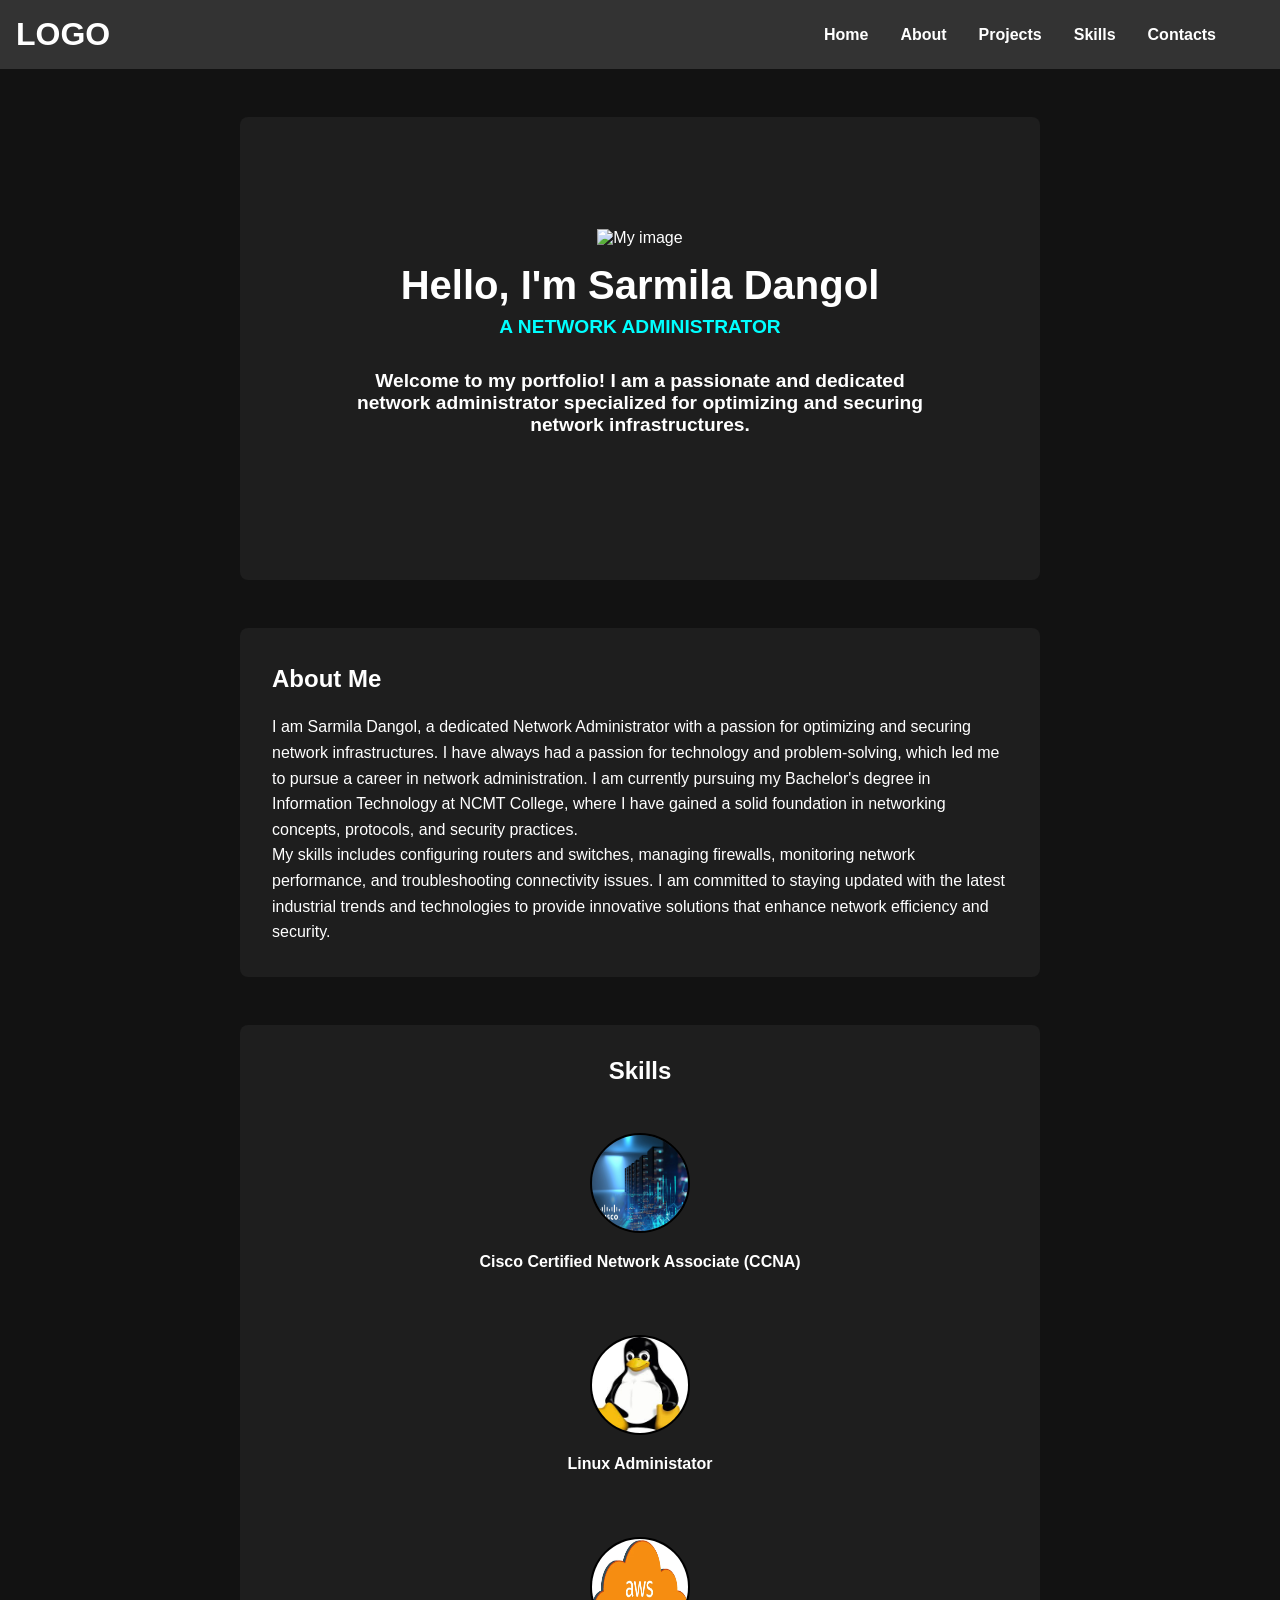
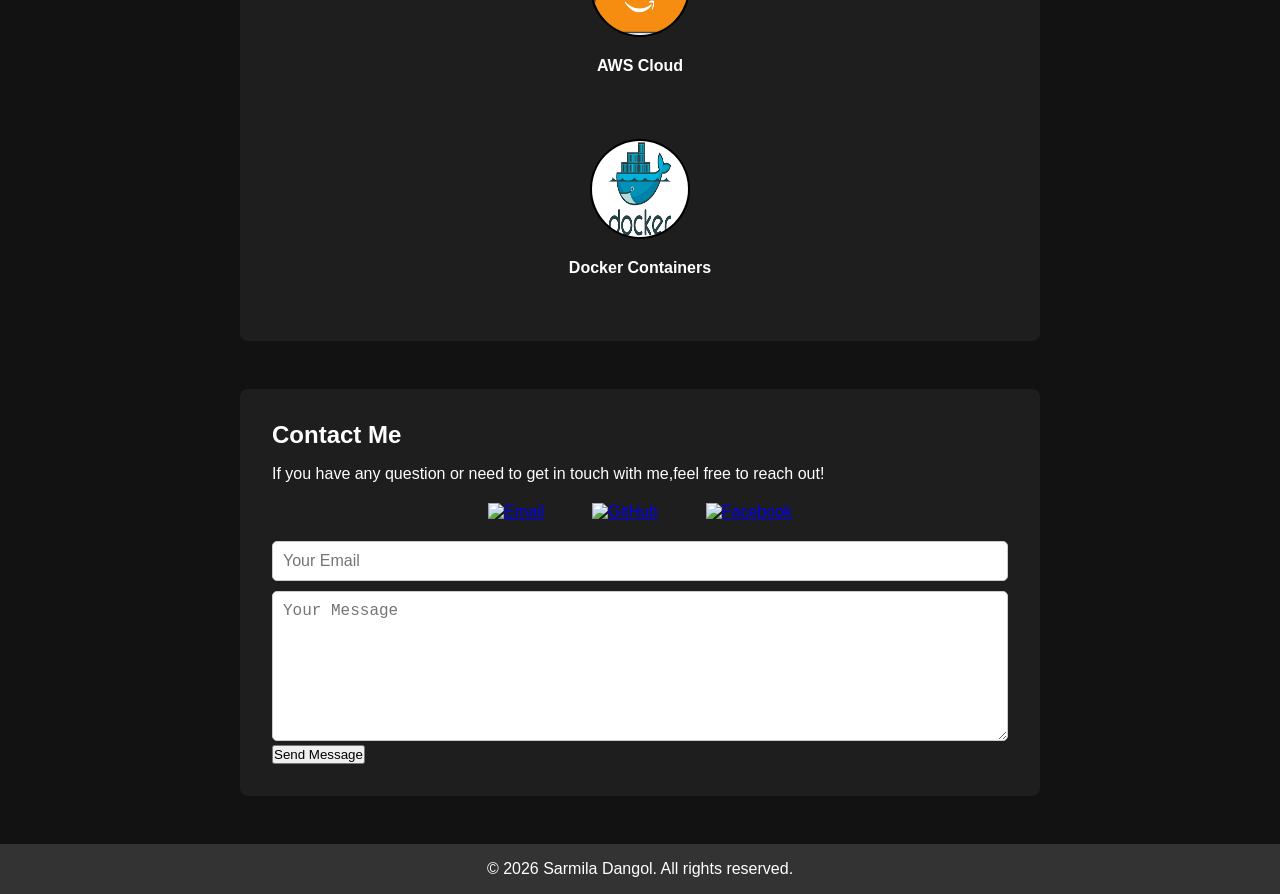
==== index.html @ b44a8a32 "added nav and skill section" ====
<!DOCTYPE html>
<html lang="en">
<head>
    <meta charset="UTF-8">
    <meta name="viewport" content="width=device-width, initial-scale=1.0">
    <title>Sarmila Dangol</title>
    <link rel="stylesheet" href="index.css">
    

   
</head>
<body>
    <script src="index.js">
    
    </script>
    <header>
    
        <nav>
            
            <div class ="logo"><a href= "port.html">LOGO </a>
                </div>
            
            <ul>
                <li><a href="#home">Home</a></li>
                <li><a href="#about">About</a></li>
                <li><a href="#projects">Projects</a></li>
                <li><a href="#skills">Skills</a></li>
                <li><a href="#contact">Contacts</a></li>
                </ul>
                
       </nav>
    </header>
   
    

    <section id="home" >
        <div class="intro">
            <img src="https://cdn-icons-png.flaticon.com/512/4537/4537097.png" alt="My image" id="profile">
            <h1>Hello, I'm Sarmila Dangol</h1>
            <p  style="color:aqua"> A NETWORK ADMINISTRATOR</p>
       

        <p  id ="welcome">
            Welcome to my portfolio! I am a passionate and dedicated network administrator specialized for
            optimizing and securing network infrastructures.
        </p>
        </div>
    </section>

    <!-- about me  section -->

    <section id ="about">
    <h2>About Me</h2>
    <p>
        I am Sarmila Dangol, a dedicated Network Administrator with a passion for optimizing and securing network infrastructures. I have always had a passion for technology and problem-solving, which led me to pursue a career in network administration. I am currently pursuing my Bachelor's degree in  Information Technology at NCMT College, where I have gained a solid foundation in networking concepts, protocols, and security practices.
    </p>

    <p>
        My skills  includes configuring routers and switches, managing firewalls, monitoring network performance, and troubleshooting connectivity issues. I am committed to staying updated with the latest industrial  trends and technologies to provide innovative solutions that enhance network efficiency and security.
    </p>

</section>


    <!--Skills section-->
    
    <section id="skills">
        <h2>Skills</h2>
       <figure>
        <img src="cisco.jpg" alt="Cisco"  width="100" height="100">
        <figcaption>Cisco Certified Network Associate (CCNA)</figcaption>
         </figure>

        <figure>
            <img src="linux.jpg " alt="Linux" 
            width="100" height="100">
            <figcaption> Linux Administator</figcaption>
        </figure>

        <figure>
            <img src="aws.jpg"alt="AWS" width="100" height="100" >
            <figcaption> AWS Cloud </figcaption>
        </figure>

        <figure>
            <img src="docker.jpg" alt="Docker" height="100" width="100">
            <figcaption> Docker Containers

            </figcaption>
        </figure>
</section>


    <!-- Contact section -->

<section id="contact">
    

    <h2>Contact Me</h2>
    <p> If you have any question or need to get in touch with me,feel free to reach out!</p>

     <div class="contacts">
    <ul>
       
        <li><a href="mailto:sarmiladangol@example.com" target="_blank"><img src="https://uxwing.com/wp-content/themes/uxwing/download/communication-chat-call/envelope-icon.svg" alt="Email" width="50" height="50"></a></li>

        <li><a href="https://github.com/" target="_blank"><img src="https://cdn-icons-png.flaticon.com/512/25/25231.png"
             alt="GitHub" width="50" height="50"> </a></li>
        </li>

        <li>
            <a href="https://www.facebook.com/" target="_blank">
                <img src="https://uxwing.com/wp-content/themes/uxwing/download/brands-and-social-media/facebook-app-round-icon.svg" alt="Facebook" width="50" height="50">
            </a>
        </li>
    </ul>
    <input type="text" placeholder="Your Email">
    <br>
    <textarea placeholder="Your Message"></textarea>
    <br>
    <button type="submit">Send Message</button>

</section>
</div>

<footer>
    <p> &copy; 2026 Sarmila Dangol. All rights reserved.</p>
</footer>
    


    </body>
    </html>
---- index.css ----
*{
    margin: 0;
    padding: 0;
    box-sizing: border-box;
 } 

 html {

        scroll-behavior: smooth;
 }

 body {
            font-family: ' roboto', sans-serif;
             color:white;
            background-color: #121212;
            margin: 0;
            padding: 0;
        }

        header {
            background-color: #333;
            color: white;
            padding: 1rem;
            position: sticky;
            top: 0;
            
        }

        nav {
            max-width: 1200px;
          display: flex;
            justify-content: space-between;
            align-items: center;
        }

        .logo {
            font-size: 2rem;
            font-weight: bold;
            
            
            
        }

        nav ul {
            list-style: none;
            display: flex;
            gap: 2rem;
            
            
            
        }

        nav a {
            color: white;
            text-decoration: none;
            cursor: pointer;
            font-weight: bold;
            
            
        }

        nav a:hover {
            color: aqua;
           
        }

       section
           {
            margin: 3rem auto;
            padding: 2rem;
            max-width: 800px;
            background-color: #1e1e1e;
         border-radius: 8px;
            
        }


        
.intro{
            text-align: center;
            padding: 5rem ;
            margin-bottom: 2rem;
           
        }

        .intro h1 {
            font-size: 2.5rem;
            margin-bottom: 0.5rem;
        }

        .intro p {
            
            font-weight: bold;
            font-size: 1.2rem;
            
            
            
        }

        #welcome{
            text-align: center;
            font-size: .1.5rem;
            margin-top: 2rem;
            
                      
               }

               #profile{
          height: 200px;
                margin-bottom: 1rem;
               }

               #about {
                line-height: 1.6;
                font-size: 16px;
                
               }
               #about h2{
                
                margin-bottom: 1rem;
                
               }
                
               #skills h2 {
                margin-bottom: 1rem;
                
               }
                #skills figure {
                 text-align: center;
                padding: 2rem;
                
                 
                }

                #skills h2{
                    
                    text-align: center;
                }

                #skills img {
                 border-radius: 50%;
                 margin-bottom: 1rem;
                border: 2px solid black;;
                 
                }

                #skills figcaption {
                 font-weight: bold;
                 
                }

                #contact ul{
                    list-style: none;
                    padding: 20px;
                }
                #contact h2{
                    gap: 1rem;
                    margin-bottom: 1rem;
                }
                .contacts ul {
                    text-align: center;
                    display: flex;
                    gap: 3rem;
                    
                    justify-content: center;
                   
                }

                footer{
                    text-align: center;
                    padding: 1rem;
                    background-color: #333;
                    color: white;
                    margin-top: 1rem;
                }
                textarea{
                    width: 100%;
                    height: 150px;
                    padding: 10px;
                    border-radius: 5px;
                    border: 1px solid #ccc;
                    font-size: 16px;
                   
                }
                input[type="text"], input[type="email"]{
                    width: 100%;
                    padding: 10px;
                    margin-bottom: 10px;
                    border-radius: 5px;
                    border: 1px solid #ccc;
                    font-size: 16px;
                }
                input[type="submit"]{
                    background-color: #4CAF50;
                    color: white;
                    padding: 10px 20px;
                    border: none;
                    border-radius: 5px;
                    cursor: pointer;
                    font-size: 16px;
                }
                input[type="submit"]:hover{
                    background-color: #45a049;
                }
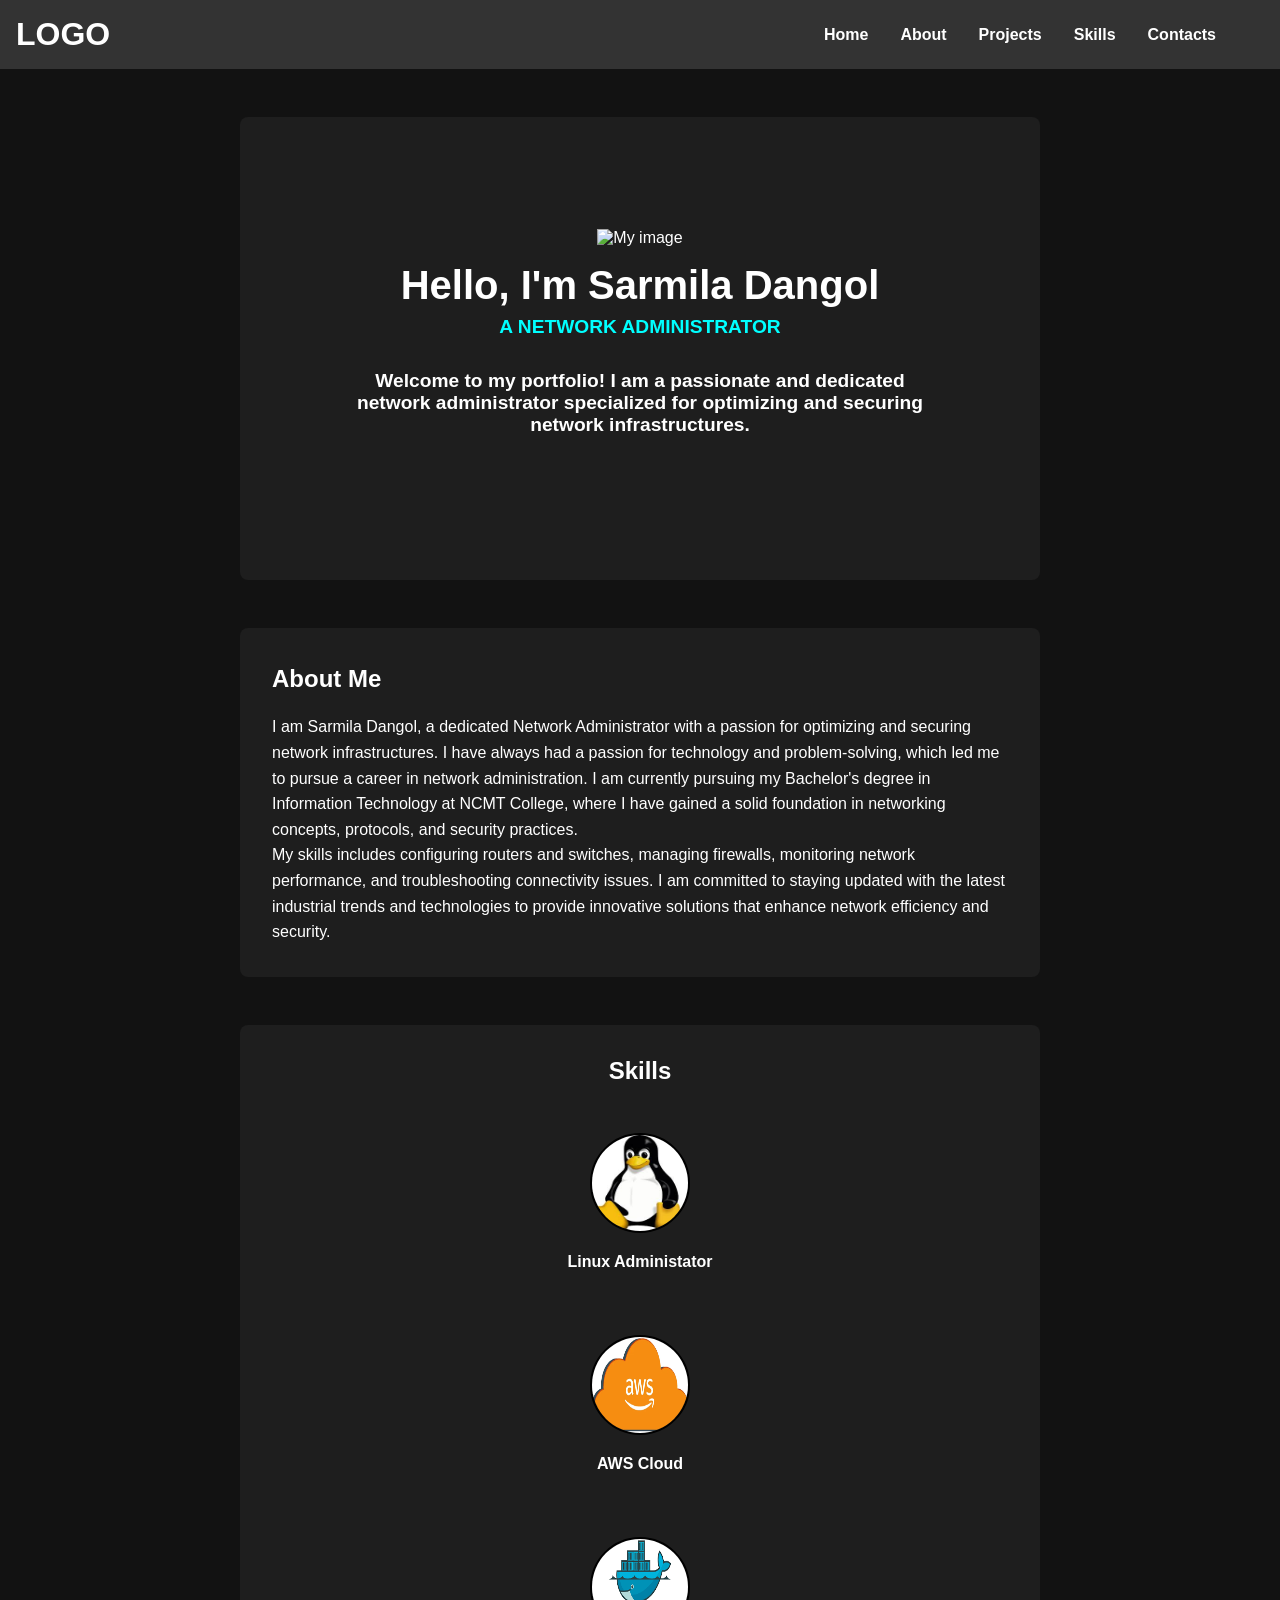
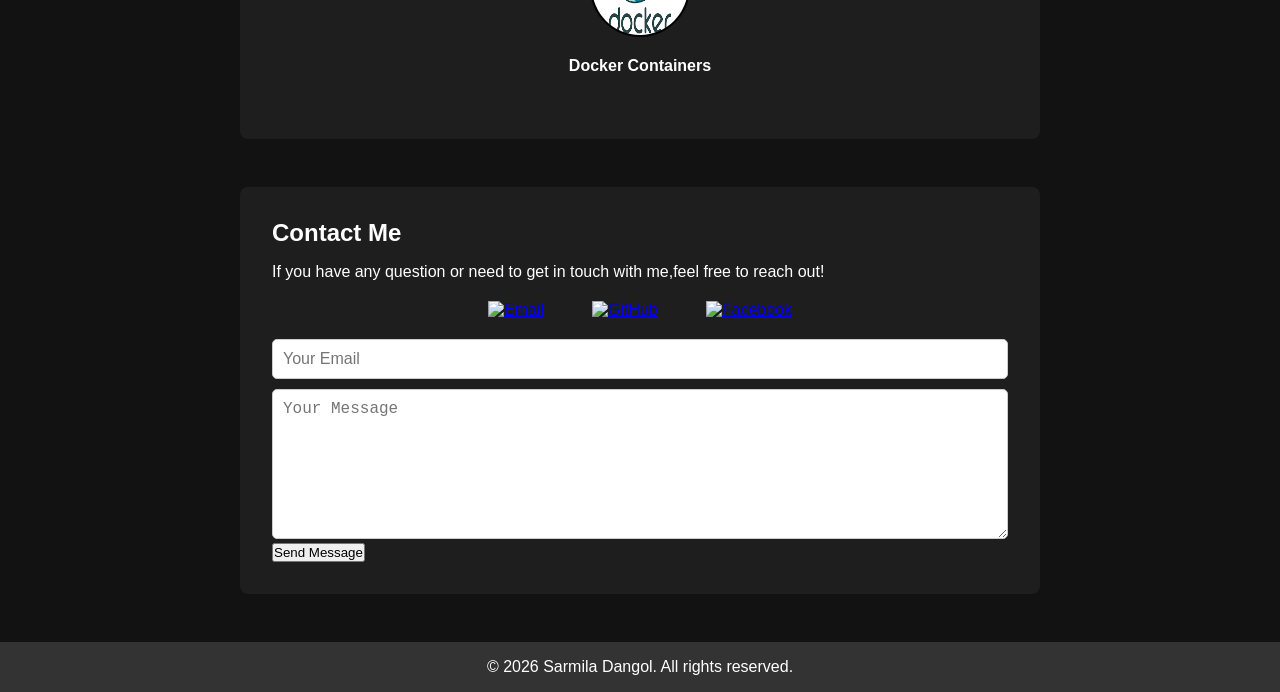
==== commit e5b89e19: "organizing structure" ====
--- a/index.html
+++ b/index.html
@@ -66,10 +66,7 @@
     
     <section id="skills">
         <h2>Skills</h2>
-       <figure>
-        <img src="cisco.jpg" alt="Cisco"  width="100" height="100">
-        <figcaption>Cisco Certified Network Associate (CCNA)</figcaption>
-         </figure>
+       
 
         <figure>
             <img src="linux.jpg " alt="Linux" 
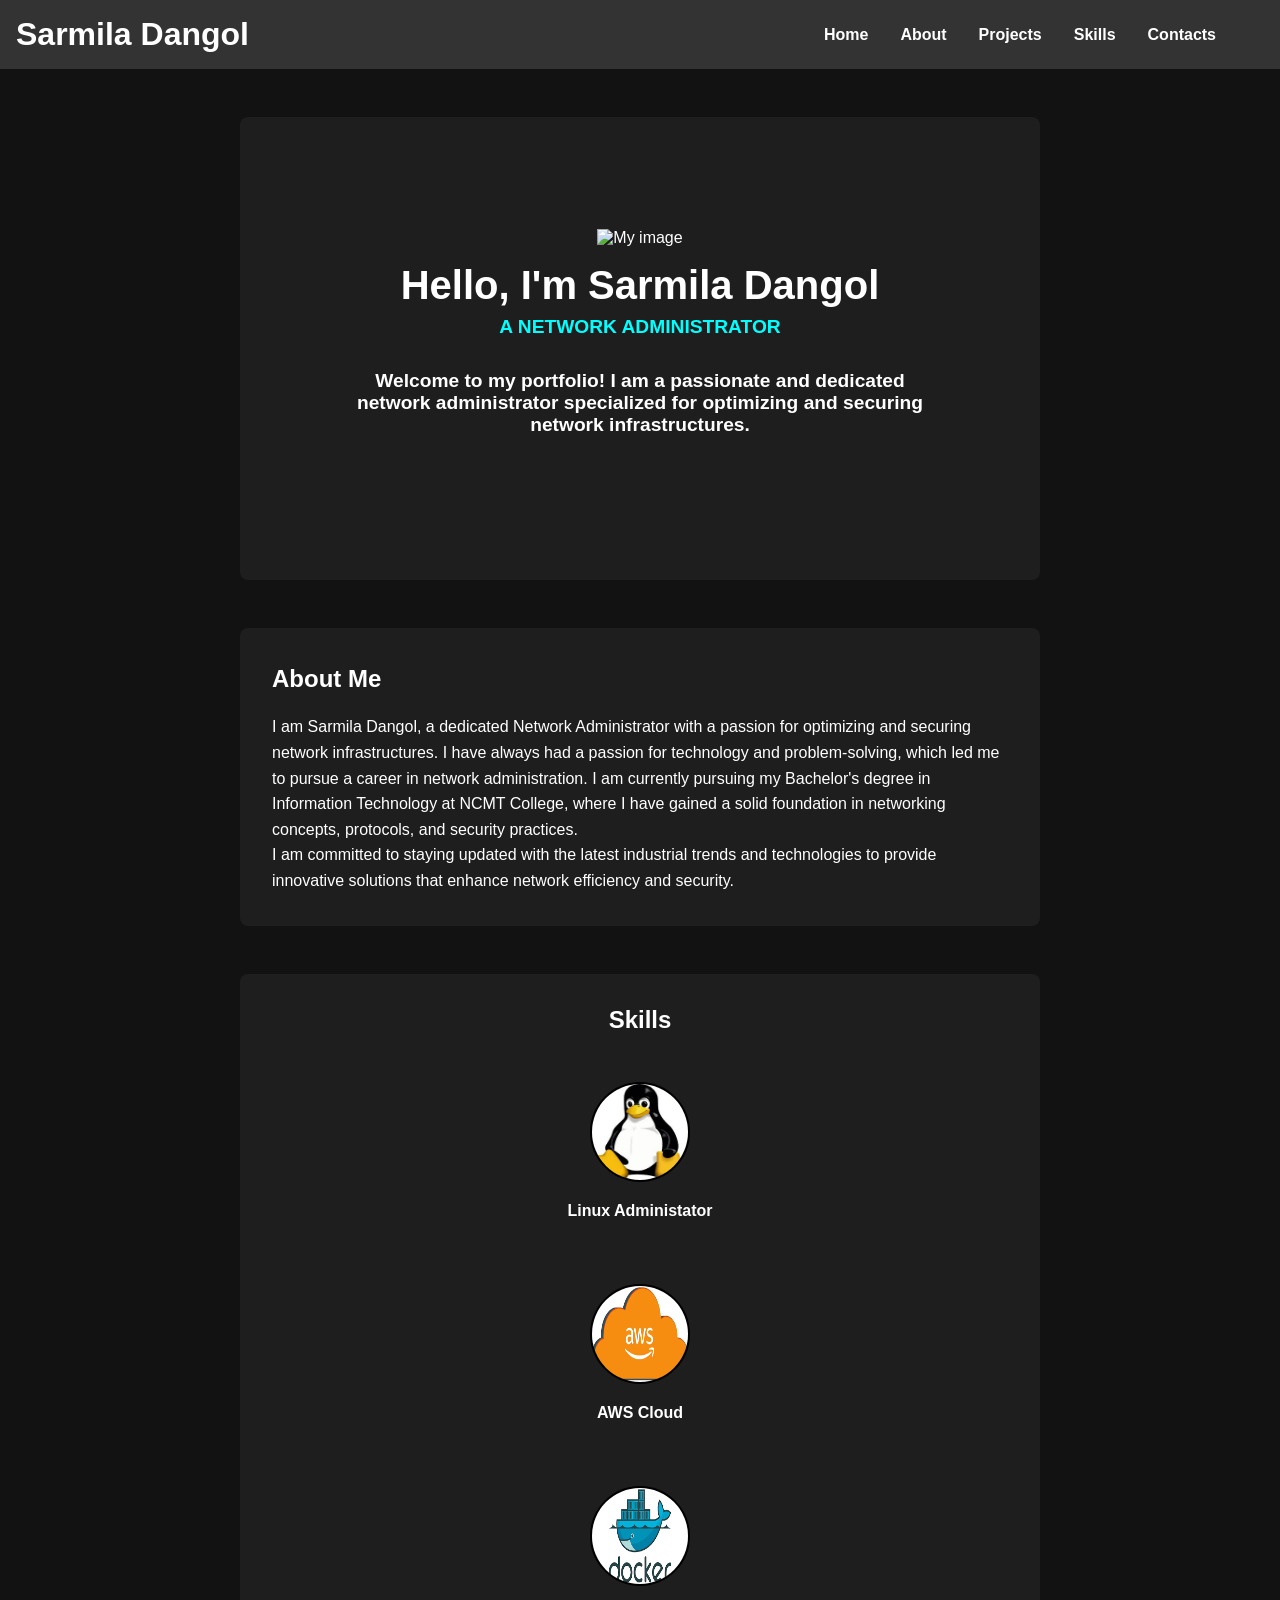
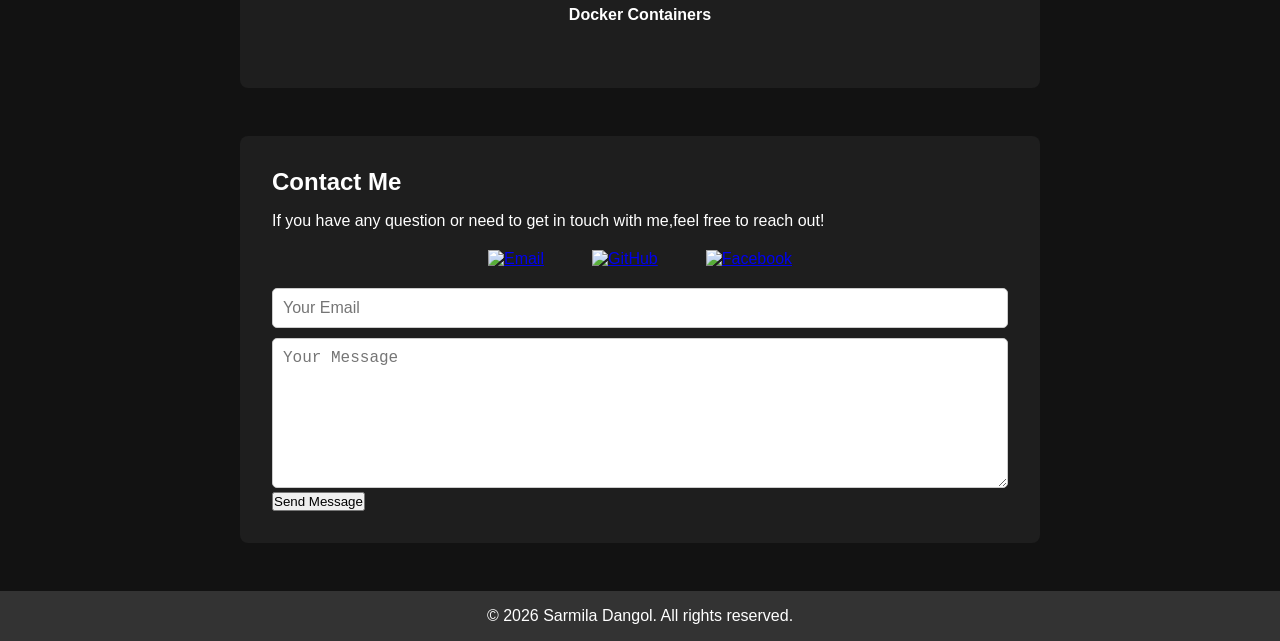
==== commit cfc7eb71: "fixed images structure" ====
--- a/index.html
+++ b/index.html
@@ -17,7 +17,7 @@
     
         <nav>
             
-            <div class ="logo"><a href= "port.html">LOGO </a>
+            <div class ="logo"><a href= "port.html">Sarmila Dangol </a>
                 </div>
             
             <ul>
@@ -56,7 +56,7 @@
     </p>
 
     <p>
-        My skills  includes configuring routers and switches, managing firewalls, monitoring network performance, and troubleshooting connectivity issues. I am committed to staying updated with the latest industrial  trends and technologies to provide innovative solutions that enhance network efficiency and security.
+         I am committed to staying updated with the latest industrial  trends and technologies to provide innovative solutions that enhance network efficiency and security.
     </p>
 
 </section>
@@ -69,18 +69,18 @@
        
 
         <figure>
-            <img src="linux.jpg " alt="Linux" 
+            <img src=" images/linux.jpg" alt="Linux" 
             width="100" height="100">
             <figcaption> Linux Administator</figcaption>
         </figure>
 
         <figure>
-            <img src="aws.jpg"alt="AWS" width="100" height="100" >
+            <img src=" images/aws.jpg"alt="AWS" width="100" height="100" >
             <figcaption> AWS Cloud </figcaption>
         </figure>
 
         <figure>
-            <img src="docker.jpg" alt="Docker" height="100" width="100">
+            <img src="images/docker.jpg" alt="Docker" height="100" width="100">
             <figcaption> Docker Containers
 
             </figcaption>
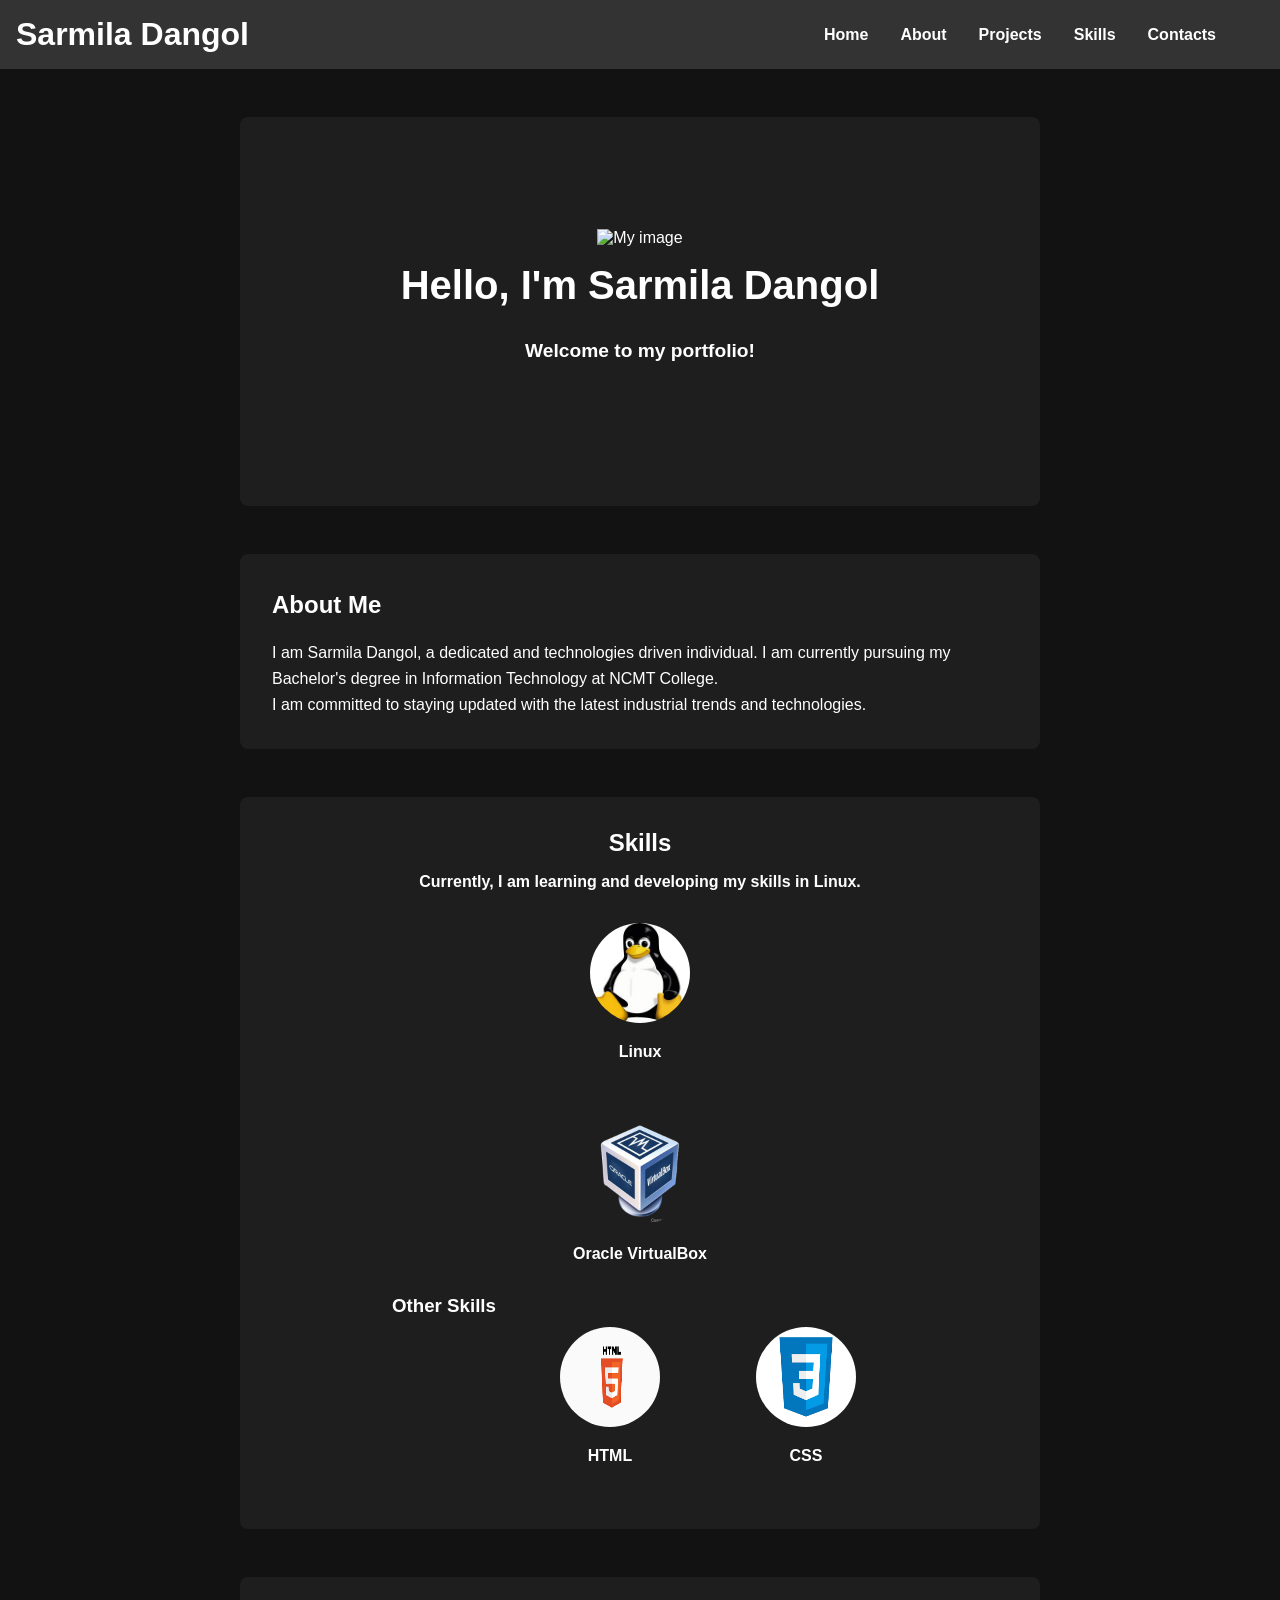
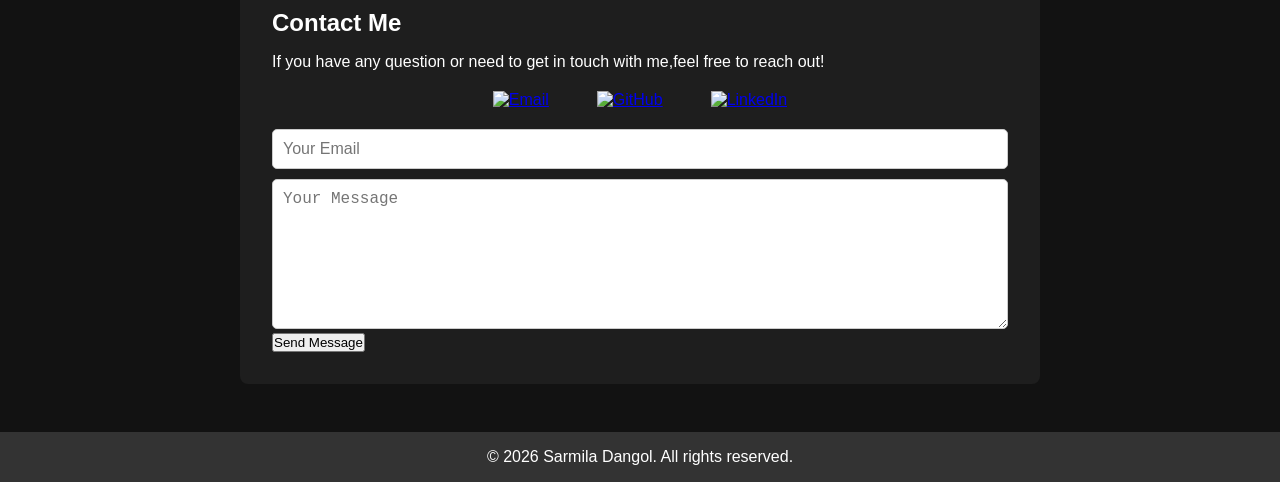
==== commit dbd8c319: "made adjustment" ====
--- a/index.html
+++ b/index.html
@@ -17,7 +17,7 @@
     
         <nav>
             
-            <div class ="logo"><a href= "port.html">Sarmila Dangol </a>
+            <div class ="logo"><a href= "index.html">Sarmila Dangol </a>
                 </div>
             
             <ul>
@@ -37,12 +37,12 @@
         <div class="intro">
             <img src="https://cdn-icons-png.flaticon.com/512/4537/4537097.png" alt="My image" id="profile">
             <h1>Hello, I'm Sarmila Dangol</h1>
-            <p  style="color:aqua"> A NETWORK ADMINISTRATOR</p>
+            <!-- <p  style="color:aqua"> A SYSTEM ADMINISTRATOR</p> -->
        
 
         <p  id ="welcome">
-            Welcome to my portfolio! I am a passionate and dedicated network administrator specialized for
-            optimizing and securing network infrastructures.
+            Welcome to my portfolio! 
+            
         </p>
         </div>
     </section>
@@ -52,11 +52,11 @@
     <section id ="about">
     <h2>About Me</h2>
     <p>
-        I am Sarmila Dangol, a dedicated Network Administrator with a passion for optimizing and securing network infrastructures. I have always had a passion for technology and problem-solving, which led me to pursue a career in network administration. I am currently pursuing my Bachelor's degree in  Information Technology at NCMT College, where I have gained a solid foundation in networking concepts, protocols, and security practices.
+        I am Sarmila Dangol, a dedicated and technologies driven individual.  I am currently pursuing my Bachelor's degree in  Information Technology at NCMT College.
     </p>
 
     <p>
-         I am committed to staying updated with the latest industrial  trends and technologies to provide innovative solutions that enhance network efficiency and security.
+         I am committed to staying updated with the latest industrial  trends and technologies.
     </p>
 
 </section>
@@ -64,27 +64,52 @@
 
     <!--Skills section-->
     
+    
     <section id="skills">
         <h2>Skills</h2>
+        <p style = "text-align: center; font-weight: bold;"> Currently, I am learning and developing my skills in Linux.</p>
        
 
         <figure>
             <img src=" images/linux.jpg" alt="Linux" 
             width="100" height="100">
-            <figcaption> Linux Administator</figcaption>
+            <figcaption> Linux </figcaption>
         </figure>
+        <figure>
+            <img src=" images/virtualbox.jpg" alt="Vmware" width="100" height="100">
+            <figcaption> Oracle VirtualBox </figcaption>
+        </figure>
+  
 
-        <figure>
+        <!-- <figure>
             <img src=" images/aws.jpg"alt="AWS" width="100" height="100" >
             <figcaption> AWS Cloud </figcaption>
-        </figure>
+        </figure> -->
 
-        <figure>
+        <!-- <figure>
             <img src="images/docker.jpg" alt="Docker" height="100" width="100">
             <figcaption> Docker Containers
 
             </figcaption>
+        </figure> -->
+
+        <div class="other-skills">
+
+
+
+        <h3> Other Skills</h3>
+
+        
+        <figure>
+            <img src="images/html.jpg" alt="HTML" width="100" height="100">
+            <figcaption> HTML</figcaption>
         </figure>
+
+        <figure>
+            <img src="images/css.jpg" alt="CSS" width="100" height="100">
+            <figcaption> CSS</figcaption>
+            </figure>
+            </div>
 </section>
 
 
@@ -106,8 +131,8 @@
         </li>
 
         <li>
-            <a href="https://www.facebook.com/" target="_blank">
-                <img src="https://uxwing.com/wp-content/themes/uxwing/download/brands-and-social-media/facebook-app-round-icon.svg" alt="Facebook" width="50" height="50">
+            <a href="https://np.linkedin.com/" target="_blank">
+                <img src="https://uxwing.com/wp-content/themes/uxwing/download/brands-and-social-media/linkedin-square-icon.png" alt="LinkedIn" width="50" height="50">
             </a>
         </li>
     </ul>
--- a/index.css
+++ b/index.css
@@ -4,6 +4,13 @@
     padding: 0;
     box-sizing: border-box;
  } 
+ @media (max-width: 600px) {
+    nav ul {
+        flex-direction: column;
+        gap: 1rem;
+    }
+}
+
 
  html {
 
@@ -141,7 +148,7 @@
                 #skills img {
                  border-radius: 50%;
                  margin-bottom: 1rem;
-                border: 2px solid black;;
+                
                  
                 }
 
@@ -166,6 +173,14 @@
                     justify-content: center;
                    
                 }
+               .other-skills{
+                    display : flex;
+                    gap: 2rem;
+                    
+                    justify-content: center;
+                    
+                }
+               
 
                 footer{
                     text-align: center;
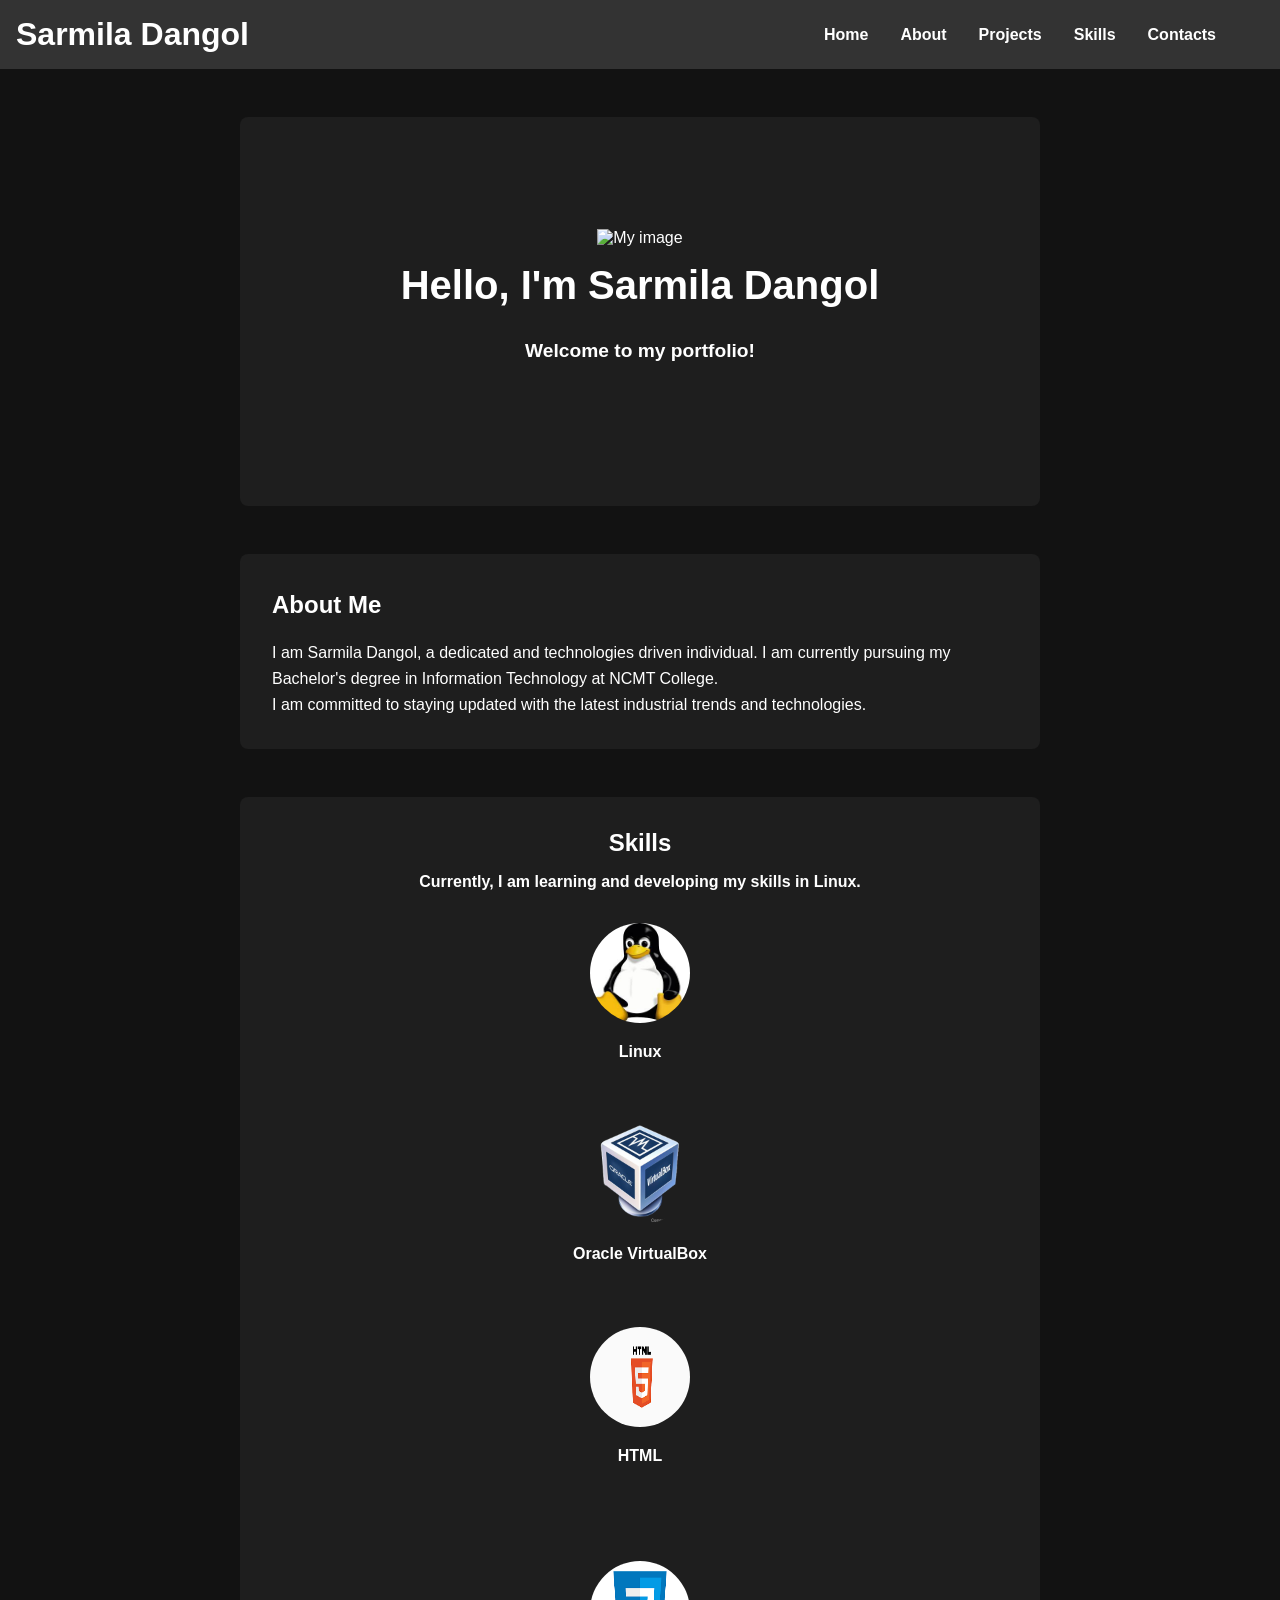
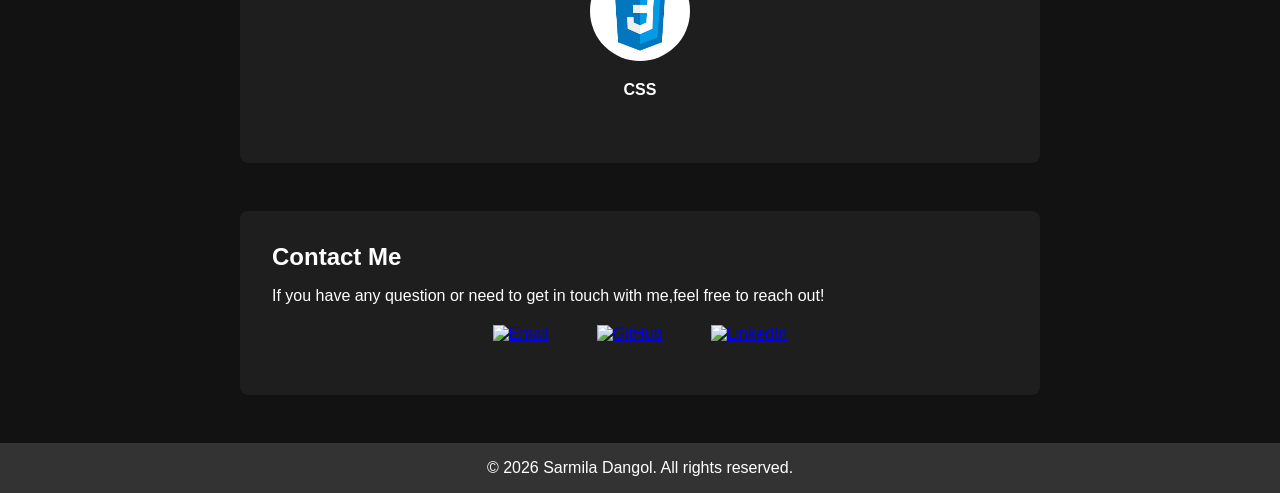
==== commit e437f61d: "Updated portfolio" ====
--- a/index.html
+++ b/index.html
@@ -97,7 +97,6 @@
 
 
 
-        <h3> Other Skills</h3>
 
         
         <figure>
@@ -136,11 +135,7 @@
             </a>
         </li>
     </ul>
-    <input type="text" placeholder="Your Email">
-    <br>
-    <textarea placeholder="Your Message"></textarea>
-    <br>
-    <button type="submit">Send Message</button>
+    </div>
 
 </section>
 </div>
--- a/index.css
+++ b/index.css
@@ -15,6 +15,7 @@
  html {
 
         scroll-behavior: smooth;
+        
  }
 
  body {
@@ -175,6 +176,7 @@
                 }
                .other-skills{
                     display : flex;
+                    flex-direction: column;
                     gap: 2rem;
                     
                     justify-content: center;
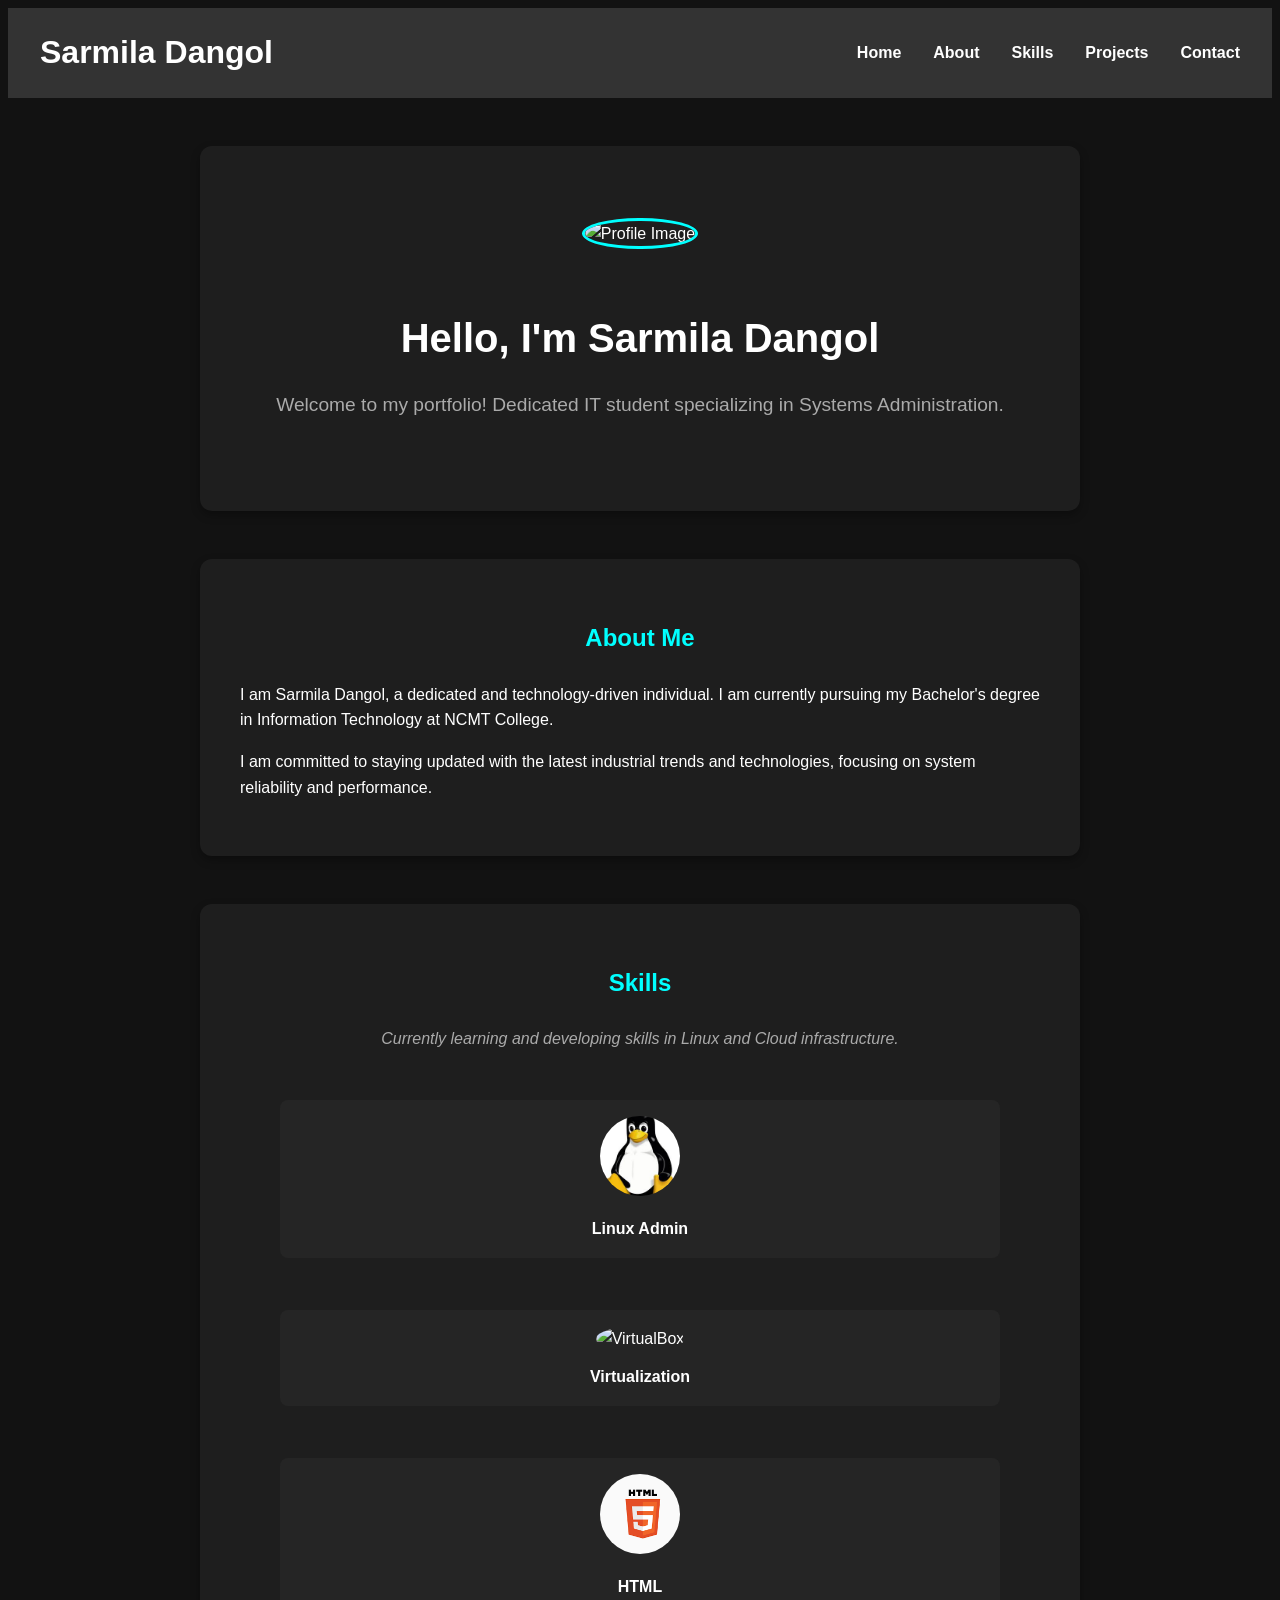
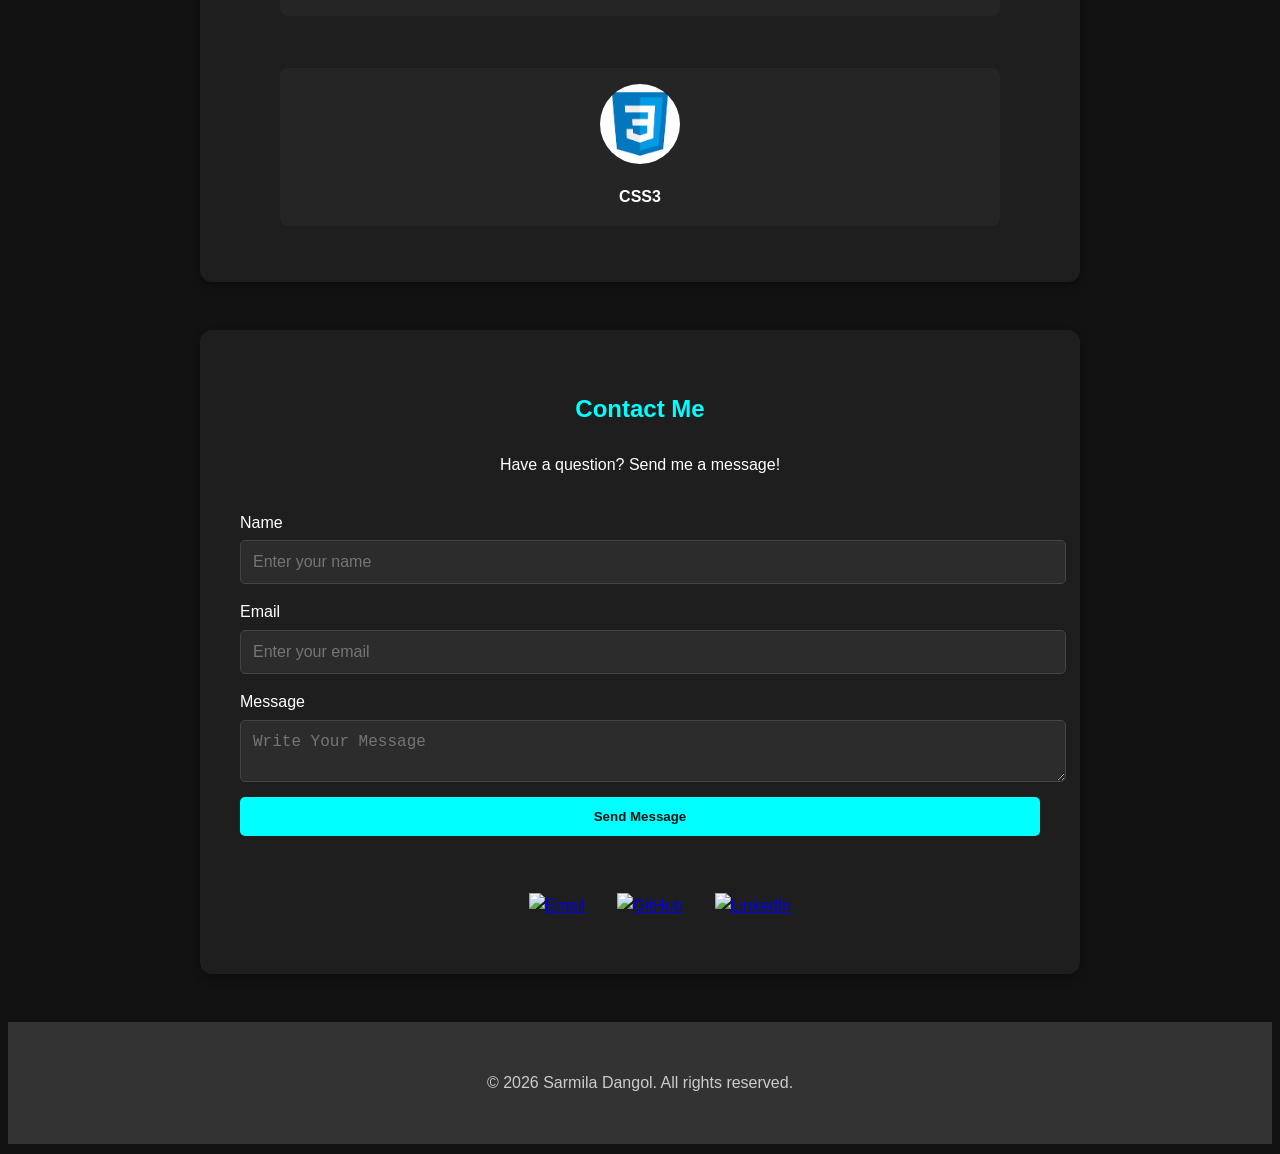
==== commit 915b5682: "Updated Portfolio" ====
--- a/index.html
+++ b/index.html
@@ -14,140 +14,90 @@
     
     </script>
     <header>
-    
         <nav>
-            
-            <div class ="logo"><a href= "index.html">Sarmila Dangol </a>
-                </div>
-            
+            <div class="logo"><a href="#">Sarmila Dangol</a></div>
             <ul>
                 <li><a href="#home">Home</a></li>
                 <li><a href="#about">About</a></li>
-                <li><a href="#projects">Projects</a></li>
                 <li><a href="#skills">Skills</a></li>
-                <li><a href="#contact">Contacts</a></li>
-                </ul>
-                
-       </nav>
+               <li><a href="pProjects">Projects</a></li>
+  <li><a href="#contact">Contact</a></li>
+            </ul>
+        </nav>
     </header>
-   
-    
 
-    <section id="home" >
+    <section id="home">
         <div class="intro">
-            <img src="https://cdn-icons-png.flaticon.com/512/4537/4537097.png" alt="My image" id="profile">
+            <img src="https://cdn-icons-png.flaticon.com/512/4537/4537097.png" alt="Profile Image" id="profile">
             <h1>Hello, I'm Sarmila Dangol</h1>
-            <!-- <p  style="color:aqua"> A SYSTEM ADMINISTRATOR</p> -->
-       
-
-        <p  id ="welcome">
-            Welcome to my portfolio! 
-            
-        </p>
+            <p id="welcome">Welcome to my portfolio! Dedicated IT student specializing in Systems Administration.</p>
         </div>
     </section>
 
-    <!-- about me  section -->
+    <section id="about">
+        <h2>About Me</h2>
+        <p>I am Sarmila Dangol, a dedicated and technology-driven individual. I am currently pursuing my Bachelor's degree in Information Technology at NCMT College.</p>
+        <p style="margin-top: 10px;">I am committed to staying updated with the latest industrial trends and technologies, focusing on system reliability and performance.</p>
+    </section>
 
-    <section id ="about">
-    <h2>About Me</h2>
-    <p>
-        I am Sarmila Dangol, a dedicated and technologies driven individual.  I am currently pursuing my Bachelor's degree in  Information Technology at NCMT College.
-    </p>
-
-    <p>
-         I am committed to staying updated with the latest industrial  trends and technologies.
-    </p>
-
-</section>
-
-
-    <!--Skills section-->
-    
-    
     <section id="skills">
         <h2>Skills</h2>
-        <p style = "text-align: center; font-weight: bold;"> Currently, I am learning and developing my skills in Linux.</p>
-       
+        <p style="text-align: center; font-style: italic; color: #aaa;">Currently learning and developing skills in Linux and Cloud infrastructure.</p>
+        
+        <div class="skill">
+            <figure>
+                <img src="images/linux.jpg" alt="Linux" width="80" height="80">
+                <figcaption>Linux Admin</figcaption>
+            </figure>
+            <figure>
+                <img src="https://cdn-icons-png.flaticon.com/512/5738/5738031.png" alt="VirtualBox" width="80" height="80">
+                <figcaption>Virtualization</figcaption>
+            </figure>
+            <figure>
+                <img src="images/html.jpg" alt="HTML" width="80" height="80">
+                <figcaption>HTML</figcaption>
+            </figure>
+            <figure>
+                <img src="images/css.jpg" alt="CSS" width="80" height="80">
+                <figcaption>CSS3</figcaption>
+            </figure>
+        </div>
+    </section>
 
-        <figure>
-            <img src=" images/linux.jpg" alt="Linux" 
-            width="100" height="100">
-            <figcaption> Linux </figcaption>
-        </figure>
-        <figure>
-            <img src=" images/virtualbox.jpg" alt="Vmware" width="100" height="100">
-            <figcaption> Oracle VirtualBox </figcaption>
-        </figure>
-  
+    <section id="contact">
+        <h2>Contact Me</h2>
+        <p style="text-align: center;">Have a question? Send me a message!</p>
 
-        <!-- <figure>
-            <img src=" images/aws.jpg"alt="AWS" width="100" height="100" >
-            <figcaption> AWS Cloud </figcaption>
-        </figure> -->
+        <div class="contact-container">
+            <form id="contact-form">
+                <div class="form-group">
+                    <label for="name">Name</label>
+                    <input type="text" id="name" name="name" placeholder="Enter your name" required>
+                </div>
+                <div class="form-group">
+                    <label for="email">Email</label>
+                    <input type="email" id="email" name="email" placeholder="Enter your email" required>
+                </div>
+                <div class="form-group">
+                    <label for="message">Message</label>
+                    <textarea id="message" name="message" placeholder="Write Your Message" required></textarea>
+                </div>
+                <button type="submit" id="submit-btn">Send Message</button>
+                <div id="form-status"></div>
+            </form>
+        </div>
 
-        <!-- <figure>
-            <img src="images/docker.jpg" alt="Docker" height="100" width="100">
-            <figcaption> Docker Containers
+        <div class="contacts">
+            <ul>
+                <li><a href="mailto:sarmiladangol@example.com" title="Email Me"><img src="https://uxwing.com/wp-content/themes/uxwing/download/communication-chat-call/envelope-icon.svg" alt="Email" width="40" height="40"></a></li>
+                <li><a href="https://github.com/" target="_blank" title="GitHub"><img src="https://cdn-icons-png.flaticon.com/512/25/25231.png" alt="GitHub" width="40" height="40"></a></li>
+                <li><a href="https://np.linkedin.com/" target="_blank" title="LinkedIn"><img src="https://uxwing.com/wp-content/themes/uxwing/download/brands-and-social-media/linkedin-square-icon.png" alt="LinkedIn" width="40" height="40"></a></li>
+            </ul>
+        </div>
+    </section>
 
-            </figcaption>
-        </figure> -->
-
-        <div class="other-skills">
-
-
-
-
-        
-        <figure>
-            <img src="images/html.jpg" alt="HTML" width="100" height="100">
-            <figcaption> HTML</figcaption>
-        </figure>
-
-        <figure>
-            <img src="images/css.jpg" alt="CSS" width="100" height="100">
-            <figcaption> CSS</figcaption>
-            </figure>
-            </div>
-</section>
-
-
-    <!-- Contact section -->
-
-<section id="contact">
-    
-
-    <h2>Contact Me</h2>
-    <p> If you have any question or need to get in touch with me,feel free to reach out!</p>
-
-     <div class="contacts">
-    <ul>
-       
-        <li><a href="mailto:sarmiladangol@example.com" target="_blank"><img src="https://uxwing.com/wp-content/themes/uxwing/download/communication-chat-call/envelope-icon.svg" alt="Email" width="50" height="50"></a></li>
-
-        <li><a href="https://github.com/" target="_blank"><img src="https://cdn-icons-png.flaticon.com/512/25/25231.png"
-             alt="GitHub" width="50" height="50"> </a></li>
-        </li>
-
-        <li>
-            <a href="https://np.linkedin.com/" target="_blank">
-                <img src="https://uxwing.com/wp-content/themes/uxwing/download/brands-and-social-media/linkedin-square-icon.png" alt="LinkedIn" width="50" height="50">
-            </a>
-        </li>
-    </ul>
-    </div>
-
-</section>
-</div>
-
-<footer>
-    <p> &copy; 2026 Sarmila Dangol. All rights reserved.</p>
-</footer>
-    
-
-
+    <footer>
+        <p>&copy; 2026 Sarmila Dangol. All rights reserved.</p>
+    </footer>
     </body>
-    </html>
-
-  
-    +    </html>
--- a/index.css
+++ b/index.css
@@ -1,29 +1,19 @@
-
- *{
-    margin: 0;
-    padding: 0;
-    box-sizing: border-box;
- } 
- @media (max-width: 600px) {
-    nav ul {
-        flex-direction: column;
-        gap: 1rem;
-    }
-}
-
-
- html {
-
-        scroll-behavior: smooth;
-        
- }
-
- body {
-            font-family: ' roboto', sans-serif;
-             color:white;
-            background-color: #121212;
+TYLES */
+        * {
             margin: 0;
             padding: 0;
+            box-sizing: border-box;
+        }
+
+        html {
+            scroll-behavior: smooth;
+        }
+
+        body {
+            font-family: 'Roboto', sans-serif;
+            color: white;
+            background-color: #121212;
+            line-height: 1.6;
         }
 
         header {
@@ -32,64 +22,60 @@
             padding: 1rem;
             position: sticky;
             top: 0;
-            
+            z-index: 1000;
         }
 
         nav {
             max-width: 1200px;
-          display: flex;
+            margin: 0 auto;
+            display: flex;
             justify-content: space-between;
             align-items: center;
         }
 
-        .logo {
+        .logo a {
             font-size: 2rem;
             font-weight: bold;
-            
-            
-            
+            color: white;
+            text-decoration: none;
         }
 
         nav ul {
             list-style: none;
             display: flex;
             gap: 2rem;
-            
-            
-            
         }
 
         nav a {
             color: white;
             text-decoration: none;
-            cursor: pointer;
-            font-weight: bold;
-            
-            
+            font-weight: bold;
+            transition: color 0.3s;
         }
 
         nav a:hover {
             color: aqua;
-           
-        }
-
-       section
-           {
+        }
+
+        section {
             margin: 3rem auto;
-            padding: 2rem;
+            padding: 2.5rem;
             max-width: 800px;
             background-color: #1e1e1e;
-         border-radius: 8px;
-            
-        }
-
-
-        
-.intro{
-            text-align: center;
-            padding: 5rem ;
-            margin-bottom: 2rem;
-           
+            border-radius: 12px;
+            box-shadow: 0 4px 10px rgba(0,0,0,0.3);
+        }
+
+        .intro {
+            text-align: center;
+            padding: 2rem 0;
+        }
+
+        #profile {
+            height: 180px;
+            border-radius: 50%;
+            margin-bottom: 1.5rem;
+            border: 3px solid aqua;
         }
 
         .intro h1 {
@@ -97,126 +83,125 @@
             margin-bottom: 0.5rem;
         }
 
-        .intro p {
-            
-            font-weight: bold;
+        #welcome {
             font-size: 1.2rem;
-            
-            
-            
-        }
-
-        #welcome{
-            text-align: center;
-            font-size: .1.5rem;
-            margin-top: 2rem;
-            
-                      
-               }
-
-               #profile{
-          height: 200px;
-                margin-bottom: 1rem;
-               }
-
-               #about {
-                line-height: 1.6;
-                font-size: 16px;
-                
-               }
-               #about h2{
-                
-                margin-bottom: 1rem;
-                
-               }
-                
-               #skills h2 {
-                margin-bottom: 1rem;
-                
-               }
-                #skills figure {
-                 text-align: center;
-                padding: 2rem;
-                
-                 
-                }
-
-                #skills h2{
-                    
-                    text-align: center;
-                }
-
-                #skills img {
-                 border-radius: 50%;
-                 margin-bottom: 1rem;
-                
-                 
-                }
-
-                #skills figcaption {
-                 font-weight: bold;
-                 
-                }
-
-                #contact ul{
-                    list-style: none;
-                    padding: 20px;
-                }
-                #contact h2{
-                    gap: 1rem;
-                    margin-bottom: 1rem;
-                }
-                .contacts ul {
-                    text-align: center;
-                    display: flex;
-                    gap: 3rem;
-                    
-                    justify-content: center;
-                   
-                }
-               .other-skills{
-                    display : flex;
-                    flex-direction: column;
-                    gap: 2rem;
-                    
-                    justify-content: center;
-                    
-                }
-               
-
-                footer{
-                    text-align: center;
-                    padding: 1rem;
-                    background-color: #333;
-                    color: white;
-                    margin-top: 1rem;
-                }
-                textarea{
-                    width: 100%;
-                    height: 150px;
-                    padding: 10px;
-                    border-radius: 5px;
-                    border: 1px solid #ccc;
-                    font-size: 16px;
-                   
-                }
-                input[type="text"], input[type="email"]{
-                    width: 100%;
-                    padding: 10px;
-                    margin-bottom: 10px;
-                    border-radius: 5px;
-                    border: 1px solid #ccc;
-                    font-size: 16px;
-                }
-                input[type="submit"]{
-                    background-color: #4CAF50;
-                    color: white;
-                    padding: 10px 20px;
-                    border: none;
-                    border-radius: 5px;
-                    cursor: pointer;
-                    font-size: 16px;
-                }
-                input[type="submit"]:hover{
-                    background-color: #45a049;
-                }
+            color: #aaa;
+        }
+
+        h2 {
+            margin-bottom: 1.5rem;
+            color: aqua;
+            text-align: center;
+        }
+
+        /* Skills Layout */
+        .skill {
+            display: grid;
+            /* grid-template-columns: repeat(auto-fit, minmax(140px, 1fr)); */
+            gap: 20px;
+            margin-top: 2rem;
+        }
+
+        figure {
+            text-align: center;
+            padding: 1rem;
+            background: #252525;
+            border-radius: 8px;
+            transition: transform 0.3s;
+        }
+
+        figure:hover {
+            transform: translateY(-5px);
+        }
+
+        figure img {
+            border-radius: 50%;
+            margin-bottom: 0.8rem;
+            object-fit: cover;
+        }
+
+        figcaption {
+            font-weight: bold;
+        }
+
+        /* Form Styles */
+        .contact-container {
+            margin-top: 2rem;
+        }
+
+        #contact-form {
+            display: flex;
+            flex-direction: column;
+            gap: 15px;
+        }
+
+        .form-group {
+            display: flex;
+            flex-direction: column;
+            gap: 5px;
+        }
+
+        input, textarea {
+            width: 100%;
+            padding: 12px;
+            border-radius: 5px;
+            border: 1px solid #444;
+            background-color: #2c2c2c;
+            color: white;
+            font-size: 1rem;
+        }
+
+        input:focus, textarea:focus {
+            outline: none;
+            border-color: aqua;
+        }
+
+        #submit-btn {
+            background-color: aqua;
+            color: #121212;
+            padding: 12px;
+            border: none;
+            border-radius: 5px;
+            font-weight: bold;
+            cursor: pointer;
+            transition: opacity 0.3s;
+        }
+
+        #submit-btn:hover {
+            opacity: 0.8;
+        }
+
+        #form-status {
+            text-align: center;
+            margin-top: 10px;
+            font-weight: bold;
+        }
+
+        .contacts ul {
+            list-style: none;
+            display: flex;
+            justify-content: center;
+            gap: 2rem;
+            margin-top: 2rem;
+        }
+
+        footer {
+            text-align: center;
+            padding: 2rem;
+            background-color: #333;
+            color: #ccc;
+            margin-top: 2rem;
+        }
+
+        @media (max-width: 600px) {
+            nav {
+                flex-direction: column;
+                gap: 1rem;
+            }
+            nav ul {
+                gap: 1rem;
+                font-size: 0.9rem;
+            }
+            .intro h1 {
+                font-size: 1.8rem;
+            }
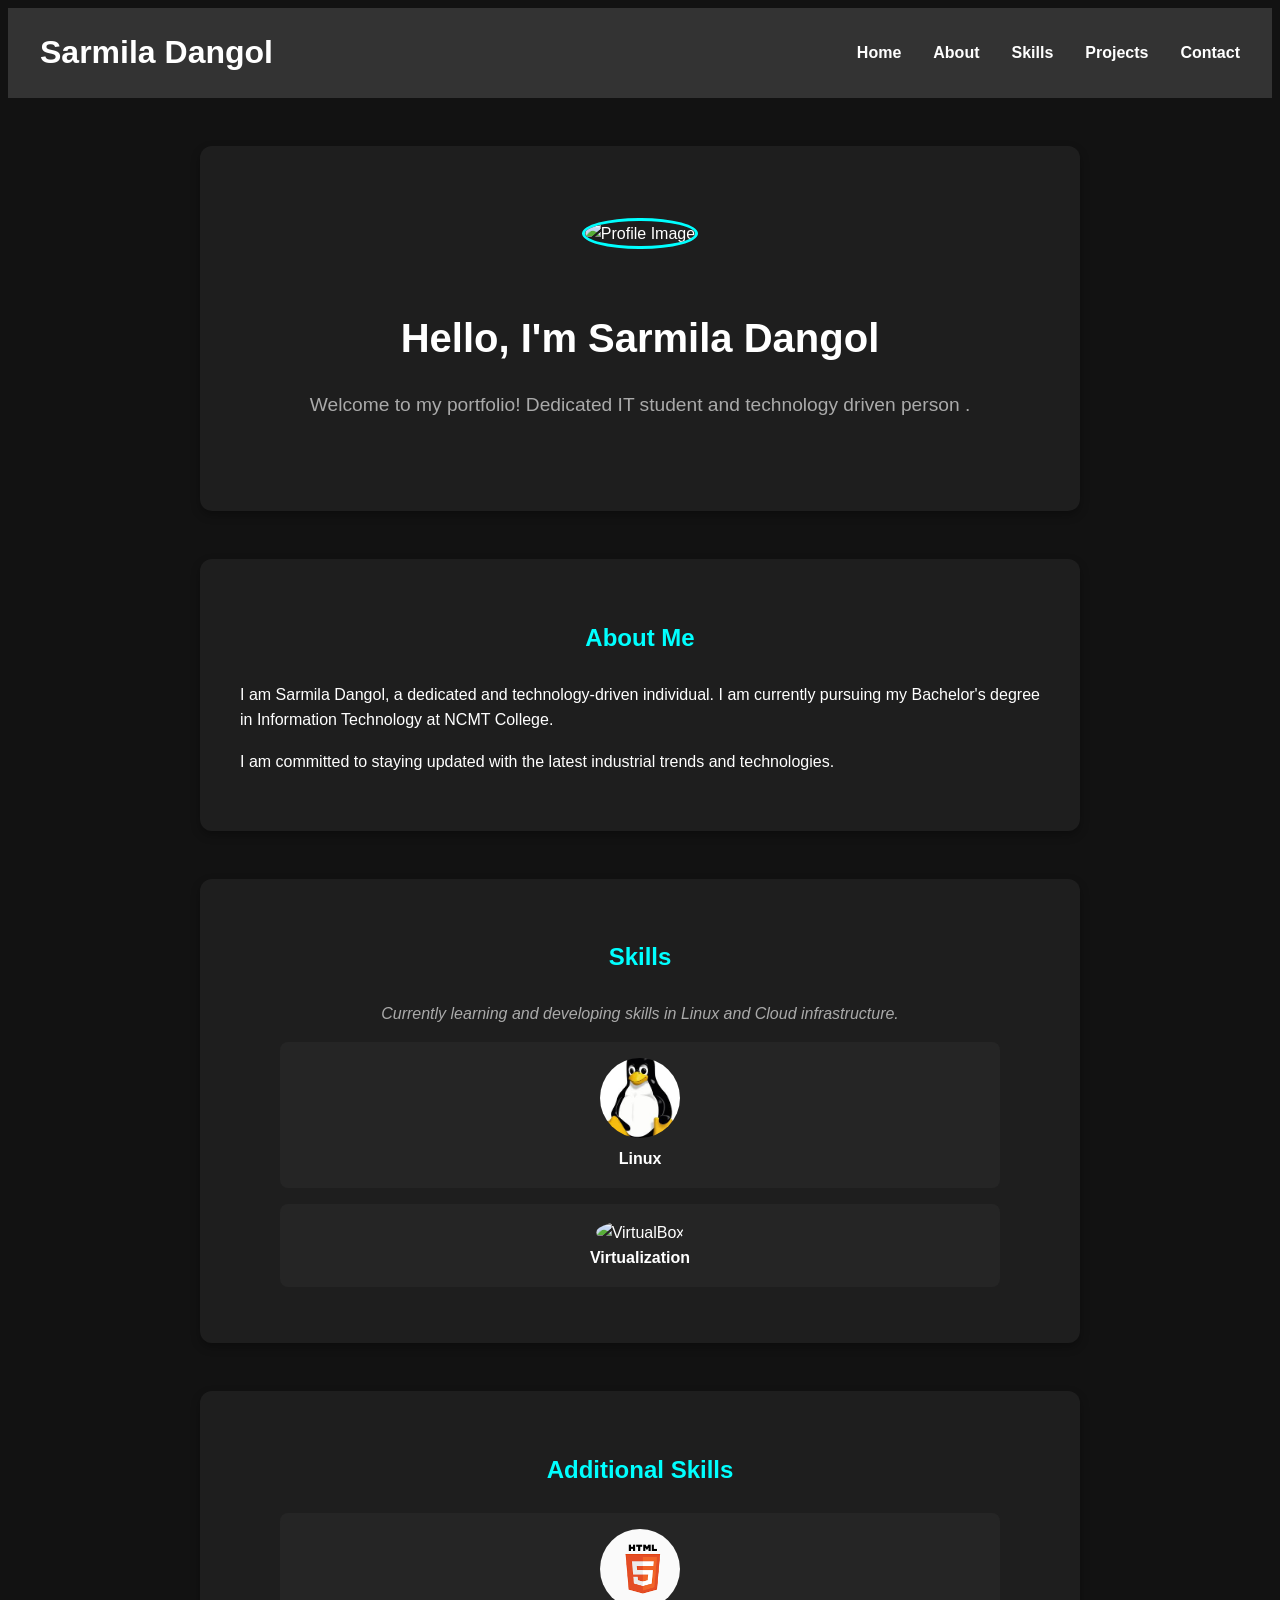
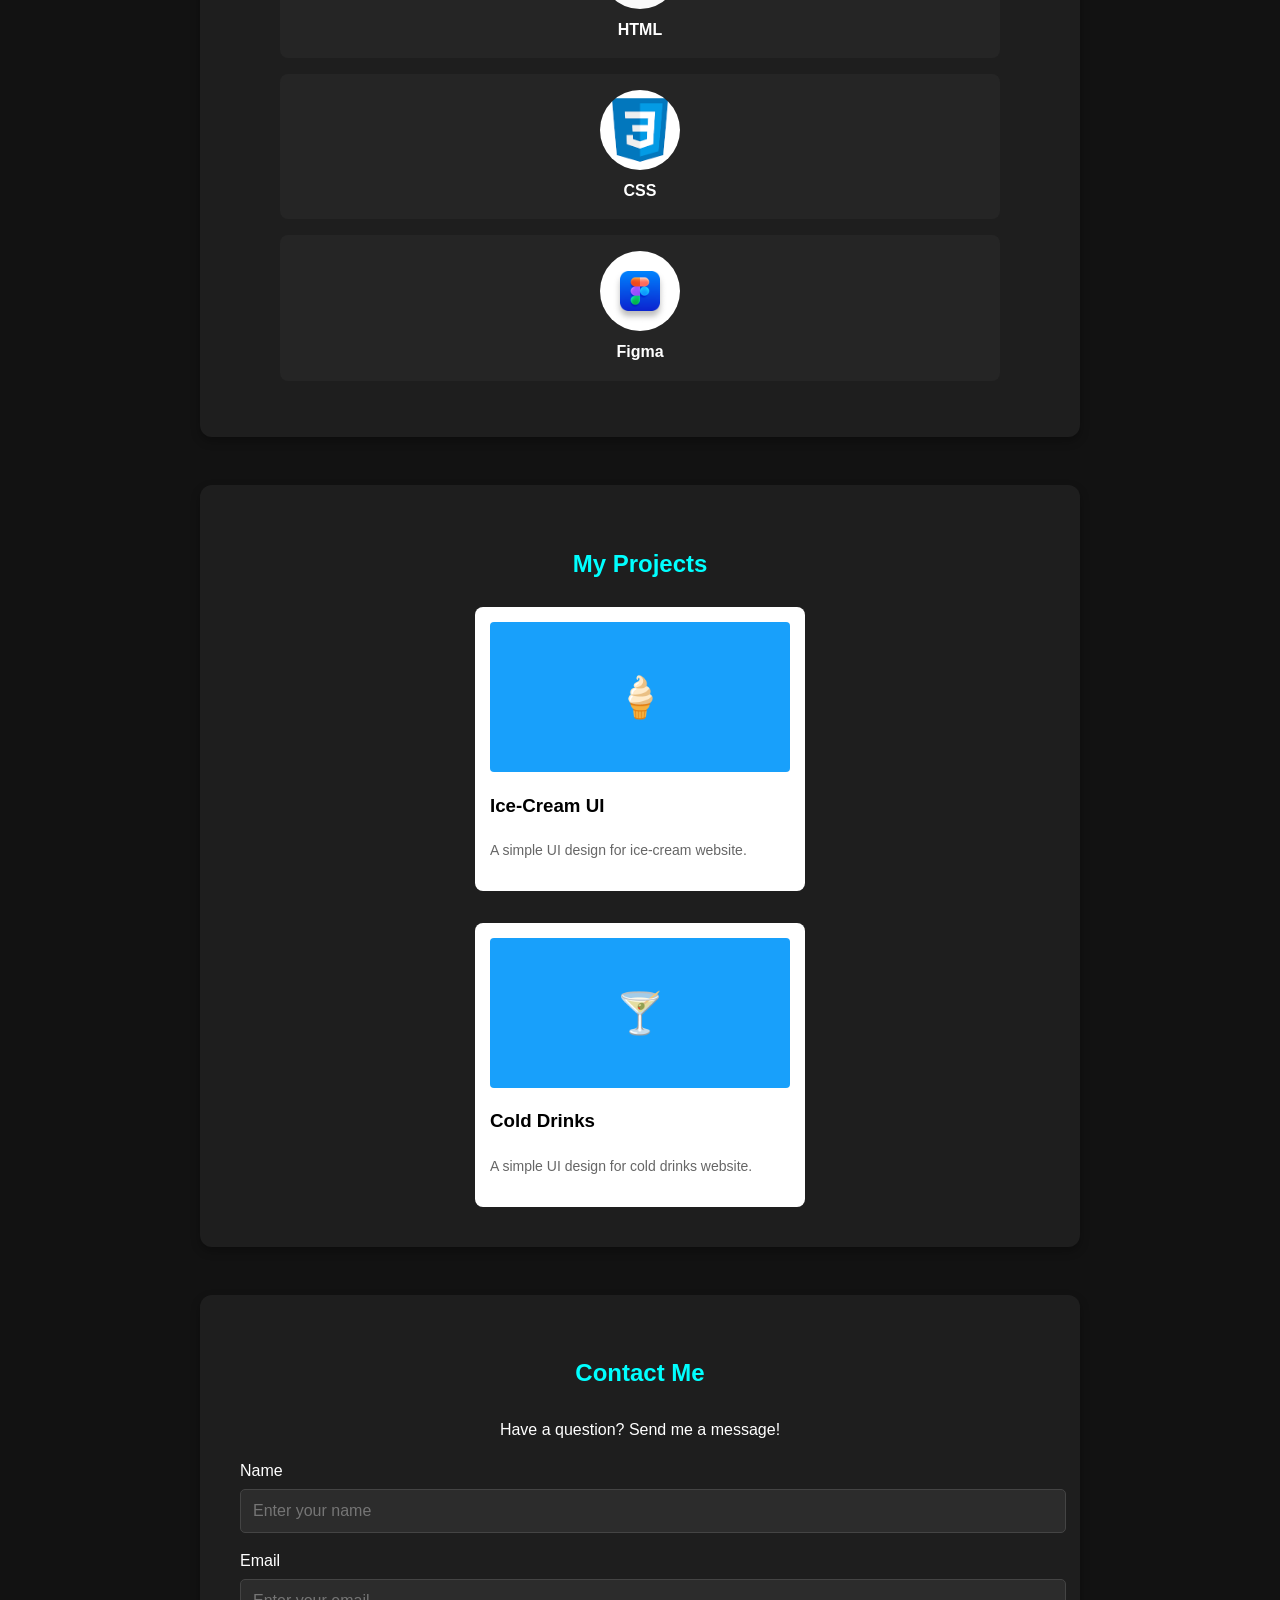
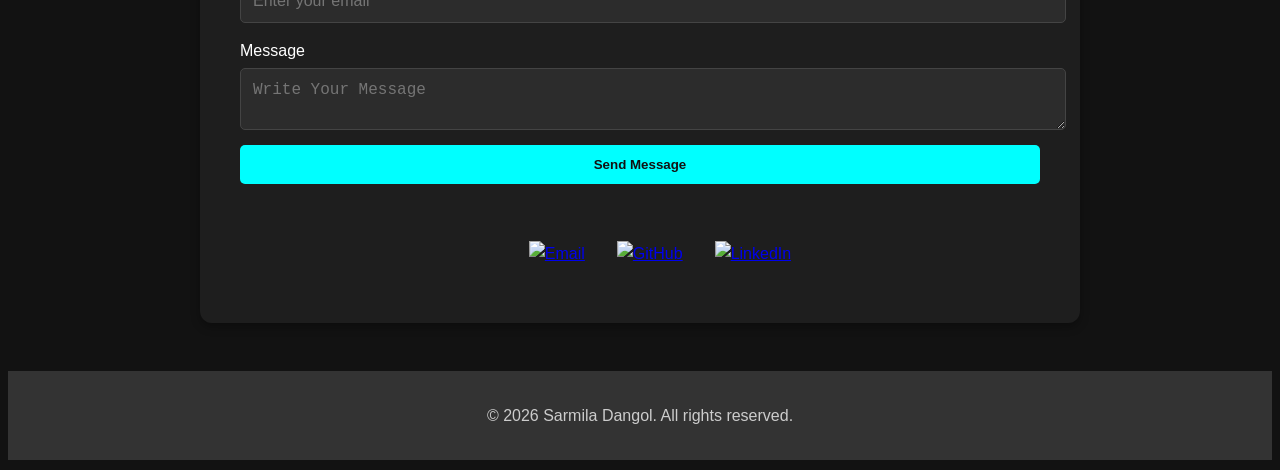
==== commit 7214108a: "Updating Portfolio" ====
--- a/index.html
+++ b/index.html
@@ -20,7 +20,7 @@
                 <li><a href="#home">Home</a></li>
                 <li><a href="#about">About</a></li>
                 <li><a href="#skills">Skills</a></li>
-               <li><a href="pProjects">Projects</a></li>
+               <li><a href="#Projects">Projects</a></li>
   <li><a href="#contact">Contact</a></li>
             </ul>
         </nav>
@@ -30,45 +30,83 @@
         <div class="intro">
             <img src="https://cdn-icons-png.flaticon.com/512/4537/4537097.png" alt="Profile Image" id="profile">
             <h1>Hello, I'm Sarmila Dangol</h1>
-            <p id="welcome">Welcome to my portfolio! Dedicated IT student specializing in Systems Administration.</p>
+            <p id="welcome">Welcome to my portfolio! Dedicated IT student and technology driven person .</p>
         </div>
     </section>
 
     <section id="about">
         <h2>About Me</h2>
         <p>I am Sarmila Dangol, a dedicated and technology-driven individual. I am currently pursuing my Bachelor's degree in Information Technology at NCMT College.</p>
-        <p style="margin-top: 10px;">I am committed to staying updated with the latest industrial trends and technologies, focusing on system reliability and performance.</p>
+        <p style="margin-top: 10px;">I am committed to staying updated with the latest industrial trends and technologies.</p>
     </section>
+
+
 
     <section id="skills">
         <h2>Skills</h2>
         <p style="text-align: center; font-style: italic; color: #aaa;">Currently learning and developing skills in Linux and Cloud infrastructure.</p>
         
-        <div class="skill">
+       
             <figure>
                 <img src="images/linux.jpg" alt="Linux" width="80" height="80">
-                <figcaption>Linux Admin</figcaption>
+                <figcaption>Linux</figcaption>
             </figure>
+
             <figure>
                 <img src="https://cdn-icons-png.flaticon.com/512/5738/5738031.png" alt="VirtualBox" width="80" height="80">
                 <figcaption>Virtualization</figcaption>
             </figure>
+        </section>
+
+
+            <section id="other-skills">
+                <h2>Additional Skills</h2>
+
             <figure>
                 <img src="images/html.jpg" alt="HTML" width="80" height="80">
                 <figcaption>HTML</figcaption>
             </figure>
+
             <figure>
                 <img src="images/css.jpg" alt="CSS" width="80" height="80">
-                <figcaption>CSS3</figcaption>
+                <figcaption>CSS</figcaption>
             </figure>
+
+           <figure>
+                <img src="images/figma.jpg" alt="HTML" width="80" height="80">
+                <figcaption>Figma</figcaption>
+            </figure>
+            </section>
+        
+   
+
+    <section id="Projects">
+    
+        <h2 style="text-align:center">My Projects</h2>
+        <div class="project">
+        
+      
+        <a href="https://www.figma.com/proto/KzHkkeKRACdaJtYrCV8Q6F/Untitled?node-id=2-108&starting-point-node-id=2%3A70&t=RV5JWP2aql" class="card" target="_blank">
+            <div class="img-placeholder">🍦</div>
+            <h3>Ice-Cream UI</h3>
+            <p>A simple UI design for ice-cream website.</p>
+        </a>
+
+        <a href="https://www.figma.com/proto/AVntZFzzZwT2cwuzOAUIUA/drinks?t=NqJhLZgMFq3DoLkW-1&scaling=scale-down&content-scaling=fixed&page-id=0%3A1&node-id=2-71&starting-point-node-id=3%3A156" class="card" target="_blank">
+            <div class="img-placeholder">🍸</div>
+            <h3>Cold Drinks </h3>
+            <p>A simple UI design for cold drinks website.</p>
+        </a>
         </div>
+
+
     </section>
 
     <section id="contact">
         <h2>Contact Me</h2>
         <p style="text-align: center;">Have a question? Send me a message!</p>
 
-        <div class="contact-container">
+        <div class="contacts">
             <form id="contact-form">
                 <div class="form-group">
                     <label for="name">Name</label>
@@ -87,6 +125,7 @@
             </form>
         </div>
 
+
         <div class="contacts">
             <ul>
                 <li><a href="mailto:sarmiladangol@example.com" title="Email Me"><img src="https://uxwing.com/wp-content/themes/uxwing/download/communication-chat-call/envelope-icon.svg" alt="Email" width="40" height="40"></a></li>
--- a/index.css
+++ b/index.css
@@ -5,195 +5,13 @@
             box-sizing: border-box;
         }
 
+
         html {
             scroll-behavior: smooth;
-        }
-
-        body {
-            font-family: 'Roboto', sans-serif;
-            color: white;
-            background-color: #121212;
-            line-height: 1.6;
-        }
-
-        header {
-            background-color: #333;
-            color: white;
-            padding: 1rem;
-            position: sticky;
-            top: 0;
-            z-index: 1000;
-        }
-
-        nav {
-            max-width: 1200px;
-            margin: 0 auto;
-            display: flex;
-            justify-content: space-between;
-            align-items: center;
-        }
-
-        .logo a {
-            font-size: 2rem;
-            font-weight: bold;
-            color: white;
-            text-decoration: none;
-        }
-
-        nav ul {
-            list-style: none;
-            display: flex;
-            gap: 2rem;
-        }
-
-        nav a {
-            color: white;
-            text-decoration: none;
-            font-weight: bold;
-            transition: color 0.3s;
-        }
-
-        nav a:hover {
-            color: aqua;
-        }
-
-        section {
-            margin: 3rem auto;
-            padding: 2.5rem;
-            max-width: 800px;
-            background-color: #1e1e1e;
-            border-radius: 12px;
-            box-shadow: 0 4px 10px rgba(0,0,0,0.3);
-        }
-
-        .intro {
-            text-align: center;
-            padding: 2rem 0;
-        }
-
-        #profile {
-            height: 180px;
-            border-radius: 50%;
-            margin-bottom: 1.5rem;
-            border: 3px solid aqua;
-        }
-
-        .intro h1 {
-            font-size: 2.5rem;
-            margin-bottom: 0.5rem;
-        }
-
-        #welcome {
-            font-size: 1.2rem;
-            color: #aaa;
-        }
-
-        h2 {
-            margin-bottom: 1.5rem;
-            color: aqua;
-            text-align: center;
-        }
-
-        /* Skills Layout */
-        .skill {
-            display: grid;
-            /* grid-template-columns: repeat(auto-fit, minmax(140px, 1fr)); */
-            gap: 20px;
-            margin-top: 2rem;
-        }
-
-        figure {
-            text-align: center;
-            padding: 1rem;
-            background: #252525;
-            border-radius: 8px;
-            transition: transform 0.3s;
-        }
-
-        figure:hover {
-            transform: translateY(-5px);
-        }
-
-        figure img {
-            border-radius: 50%;
-            margin-bottom: 0.8rem;
-            object-fit: cover;
-        }
-
-        figcaption {
-            font-weight: bold;
-        }
-
-        /* Form Styles */
-        .contact-container {
-            margin-top: 2rem;
-        }
-
-        #contact-form {
-            display: flex;
-            flex-direction: column;
-            gap: 15px;
-        }
-
-        .form-group {
-            display: flex;
-            flex-direction: column;
-            gap: 5px;
-        }
-
-        input, textarea {
-            width: 100%;
-            padding: 12px;
-            border-radius: 5px;
-            border: 1px solid #444;
-            background-color: #2c2c2c;
-            color: white;
-            font-size: 1rem;
-        }
-
-        input:focus, textarea:focus {
-            outline: none;
-            border-color: aqua;
-        }
-
-        #submit-btn {
-            background-color: aqua;
-            color: #121212;
-            padding: 12px;
-            border: none;
-            border-radius: 5px;
-            font-weight: bold;
-            cursor: pointer;
-            transition: opacity 0.3s;
-        }
-
-        #submit-btn:hover {
-            opacity: 0.8;
-        }
-
-        #form-status {
-            text-align: center;
-            margin-top: 10px;
-            font-weight: bold;
-        }
-
-        .contacts ul {
-            list-style: none;
-            display: flex;
-            justify-content: center;
-            gap: 2rem;
-            margin-top: 2rem;
-        }
-
-        footer {
-            text-align: center;
-            padding: 2rem;
-            background-color: #333;
-            color: #ccc;
-            margin-top: 2rem;
-        }
-
-        @media (max-width: 600px) {
+            
+        }
+        @media (max-width: 600px) 
+        {
             nav {
                 flex-direction: column;
                 gap: 1rem;
@@ -204,4 +22,238 @@
             }
             .intro h1 {
                 font-size: 1.8rem;
-            }+            }
+        }
+       section:hover {
+            transform: translateY(-5px);}
+
+        body {
+            font-family: 'Roboto', sans-serif;
+            color: white;
+            background-color: #121212;
+            line-height: 1.6;
+        }
+
+        header {
+            background-color: #333;
+            color: white;
+            padding: 1rem;
+            position: sticky;
+            top: 0;
+            z-index: 1000;
+        }
+
+        nav {
+            max-width: 1200px;
+            margin: 0 auto;
+            display: flex;
+            justify-content: space-between;
+            align-items: center;
+        }
+
+        .logo a {
+            font-size: 2rem;
+            font-weight: bold;
+            color: white;
+            text-decoration: none;
+        }
+
+        nav ul {
+            list-style: none;
+            display: flex;
+            gap: 2rem;
+        }
+
+        nav a {
+            color: white;
+            text-decoration: none;
+            font-weight: bold;
+            transition: color 0.3s;
+        }
+
+        nav a:hover {
+            color: aqua;
+        }
+
+        section {
+            margin: 3rem auto;
+            padding: 2.5rem;
+            max-width: 800px;
+            background-color: #1e1e1e;
+            border-radius: 12px;
+            box-shadow: 0 4px 10px rgba(0,0,0,0.3);
+        }
+
+        .intro {
+            text-align: center;
+            padding: 2rem 0;
+        }
+
+        #profile {
+            height: 180px;
+            border-radius: 50%;
+            margin-bottom: 1.5rem;
+            border: 3px solid aqua;
+        }
+
+        .intro h1 {
+            font-size: 2.5rem;
+            margin-bottom: 0.5rem;
+        }
+
+        #welcome {
+            font-size: 1.2rem;
+            color: #aaa;
+        }
+
+        h2 {
+            margin-bottom: 1.5rem;
+            color: aqua;
+            text-align: center;
+        }
+
+        /* Skills  part */
+        .skill {
+            display: flex;
+            flex-direction: column;
+                       gap: 2rem;
+
+        
+        }
+
+        figure {
+            text-align: center;
+            padding: 1rem;
+            background: #252525;
+            border-radius: 8px;
+            transition: transform 0.3s;
+        }
+
+        figure:hover {
+            transform: translateY(-5px);
+        }
+
+        figure img {
+            border-radius: 50%;
+           
+            object-fit: cover;
+        }
+
+        figcaption {
+            font-weight: bold;
+        }
+
+
+        /* Project Part */
+        .project a:hover{
+            transform: translateY(-10px);
+            transition: transform 0.3s;
+        }
+        
+
+        .project {
+            display: flex;
+            flex-direction: column;
+                     align-items: center;
+
+            gap: 2rem;
+            
+        }
+        
+
+       
+        .card {
+            background: white;
+            width: 300px; 
+            border-radius: 8px;
+            padding: 15px;
+            text-decoration: none;
+            color: black;
+           
+        }
+            
+
+        .img-placeholder {
+            height: 150px;
+            background: #18A0FB;
+            border-radius: 4px;
+            display: flex;
+            justify-content: center;
+            align-items: center;
+            font-size: 40px;
+            
+        }
+
+        
+        .card p { color: #666;
+            font-size: 14px; }
+
+
+/*       
+        Contact part */
+
+        #contact-form {
+            display: flex;
+            flex-direction: column;
+            gap: 15px;
+        }
+
+        .form-group {
+            display: flex;
+            flex-direction: column;
+            gap: 5px;
+        }
+
+        input, textarea {
+            width: 100%;
+            padding: 12px;
+            border-radius: 5px;
+            border: 1px solid #444;
+            background-color: #2c2c2c;
+            color: white;
+            font-size: 1rem;
+        }
+
+        input:focus, textarea:focus {
+            outline: none;
+            border-color: aqua;
+        }
+
+        #submit-btn {
+            background-color: aqua;
+            color: #121212;
+            padding: 12px;
+            border: none;
+            border-radius: 5px;
+            font-weight: bold;
+            cursor: pointer;
+            transition: opacity 0.3s;
+        }
+
+        #submit-btn:hover {
+            opacity: 0.8;
+        }
+
+        #form-status {
+            text-align: center;
+            margin-top: 10px;
+            font-weight: bold;
+        }
+
+        .contacts ul {
+            list-style: none;
+            display: flex;
+            justify-content: center;
+            gap: 2rem;
+            margin-top: 2rem;
+        }
+
+        footer {
+            text-align: center;
+            padding: 1rem;
+            background-color: #333;
+            color: #ccc;
+           
+        }
+
+        
